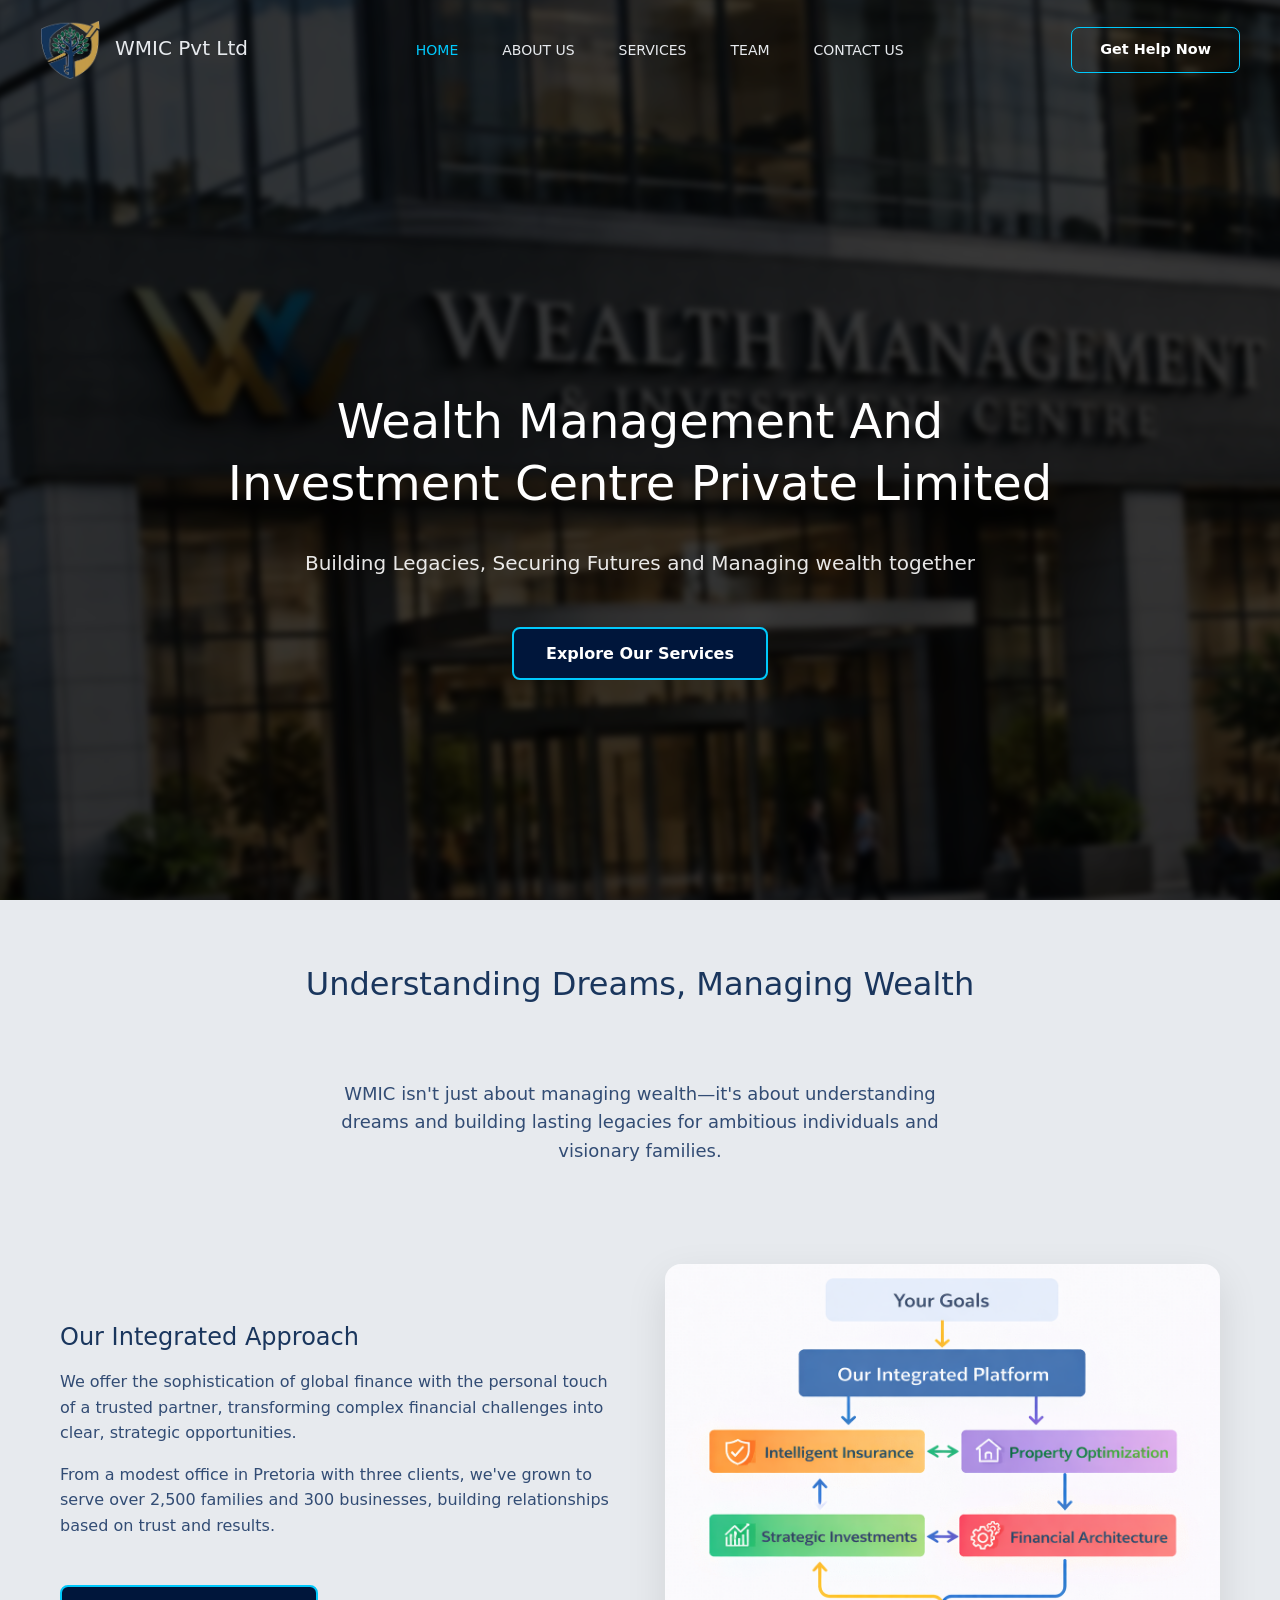
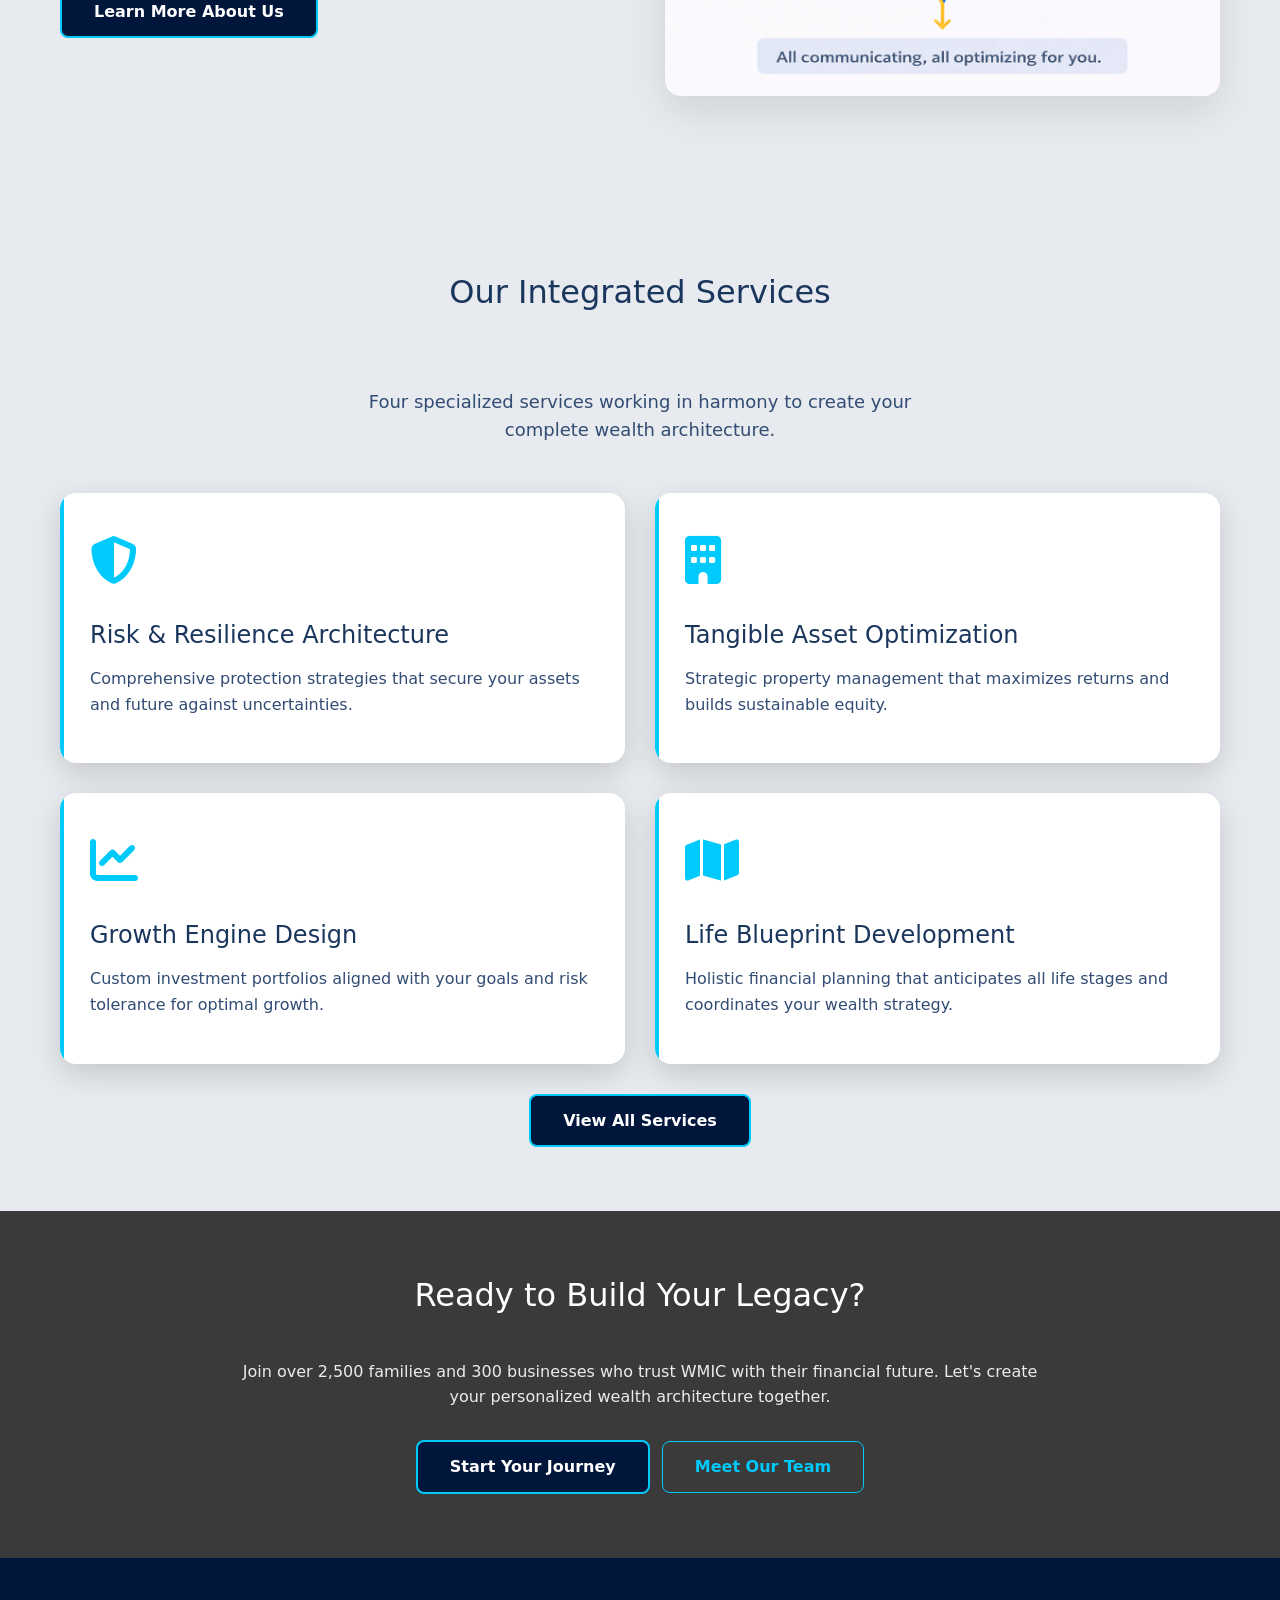
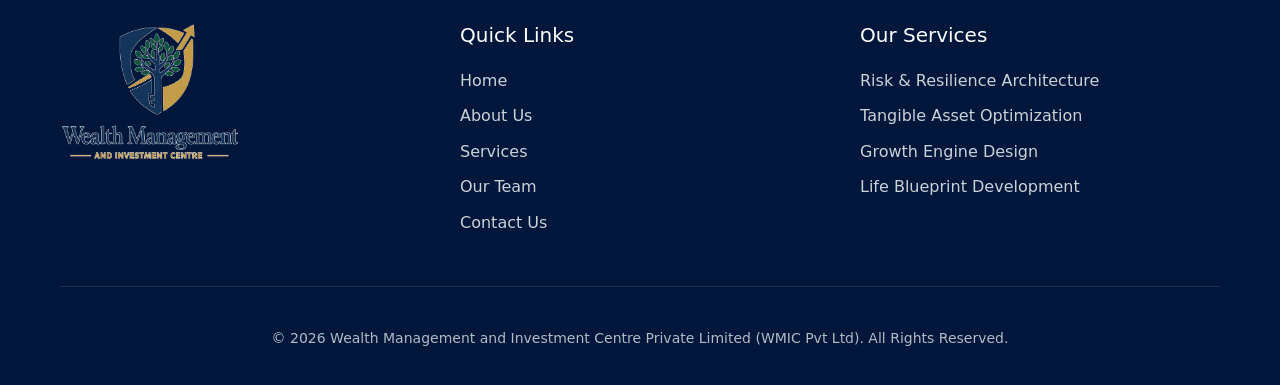
==== index.html @ e0e76007 "fixed stuff" ====
<!DOCTYPE html>
<html lang="en">
<head>
    <meta charset="UTF-8">
    <meta name="viewport" content="width=device-width, initial-scale=1.0">
    <meta name="description" content="WMIC Pvt Ltd - Building Legacies, Securing Futures through integrated wealth management solutions since 2017.">
    <title>WMIC Pvt Ltd | Building Legacies, Securing Futures</title>
    <link rel="stylesheet" href="styles.css">
    <link rel="stylesheet" href="responsive.css">
    <link rel="stylesheet" href="https://cdnjs.cloudflare.com/ajax/libs/font-awesome/6.4.0/css/all.min.css">
</head>
<body>
    <!-- Header -->
    <header class="header">
        <div class="container header-container" style="display: flex; justify-content: space-between; align-items: center;">
            <div class="logo-container">
                <img src="assets/logo.png" alt="WMIC Logo" class="logo">
                <div class="logo-text">
                    <h1>WMIC Pvt Ltd</h1>
                </div>
            </div>
            
            <nav>
                <ul class="nav-menu" style="display: flex; justify-content: space-between; align-items: center; font-size: 14px;">
                    <li><a href="index.html" class="nav-link active">HOME</a></li>
                    <li><a href="about.html" class="nav-link">ABOUT US</a></li>
                    <li><a href="services.html" class="nav-link">SERVICES</a></li>
                    <li><a href="team.html" class="nav-link">TEAM</a></li>
                    <li><a href="contact.html" class="nav-link">CONTACT US</a></li>
                </ul>
            </nav>
            
            <div class="header-actions">
                <a href="contact.html" class="btn-header">Get Help Now</a>
                <button class="hamburger">
                    <span class="hamburger-line"></span>
                    <span class="hamburger-line"></span>
                    <span class="hamburger-line"></span>
                </button>
            </div>
        </div>
    </header>

    <!-- Hero Section -->
    <section class="hero">
        <div class="container hero-content">
            <h1>Wealth Management And Investment Centre Private Limited</h1>
            <p>Building Legacies, Securing Futures and Managing wealth together</p>
            <div class="hero-buttons">
                <a href="services.html" class="btn">Explore Our Services</a>
            </div>
        </div>
    </section>

    <!-- About Preview -->
    <section class="section" style="background-color: var(--primary-silver-dark);">
        <div class="container">
            <div class="section-header">
                <h2>Understanding Dreams, Managing Wealth</h2>
                <p>WMIC isn't just about managing wealth—it's about understanding dreams and building lasting legacies for ambitious individuals and visionary families.</p>
            </div>
            
            <div class="content-grid" style="display: grid; grid-template-columns: 1fr 1fr; gap: 50px; align-items: center; margin-top: 50px;">
                <div class="content-text fade-in">
                    <h3>Our Integrated Approach</h3>
                    <p>We offer the sophistication of global finance with the personal touch of a trusted partner, transforming complex financial challenges into clear, strategic opportunities.</p>
                    <p>From a modest office in Pretoria with three clients, we've grown to serve over 2,500 families and 300 businesses, building relationships based on trust and results.</p>
                    <a href="about.html" class="btn mt-3">Learn More About Us</a>
                </div>
                <div class="content-visual fade-in">
                    <div class="goals-image-container">
                        <img src="assets/goals.png" alt="WMIC Goals and Vision" class="goals-image">
                    </div>
                </div>
            </div>
        </div>
    </section>

    <!-- Services Preview -->
    <section class="section" style="background-color: var(--primary-silver-dark);">
        <div class="container">
            <div class="section-header">
                <h2>Our Integrated Services</h2>
                <p>Four specialized services working in harmony to create your complete wealth architecture.</p>
            </div>
            
            <div class="services-grid">
                <div class="service-card fade-in">
                    <div class="service-icon">
                        <i class="fas fa-shield-alt"></i>
                    </div>
                    <h3>Risk & Resilience Architecture</h3>
                    <p>Comprehensive protection strategies that secure your assets and future against uncertainties.</p>
                </div>
                
                <div class="service-card fade-in">
                    <div class="service-icon">
                        <i class="fas fa-building"></i>
                    </div>
                    <h3>Tangible Asset Optimization</h3>
                    <p>Strategic property management that maximizes returns and builds sustainable equity.</p>
                </div>
                
                <div class="service-card fade-in">
                    <div class="service-icon">
                        <i class="fas fa-chart-line"></i>
                    </div>
                    <h3>Growth Engine Design</h3>
                    <p>Custom investment portfolios aligned with your goals and risk tolerance for optimal growth.</p>
                </div>
                
                <div class="service-card fade-in">
                    <div class="service-icon">
                        <i class="fas fa-map"></i>
                    </div>
                    <h3>Life Blueprint Development</h3>
                    <p>Holistic financial planning that anticipates all life stages and coordinates your wealth strategy.</p>
                </div>
            </div>
            
            <div class="text-center mt-3">
                <a href="services.html" class="btn">View All Services</a>
            </div>
        </div>
    </section>

    <!-- CTA Section -->
    <section class="section cta-hero">
        <div class="container">
            <div class="cta-content text-center" style="max-width: 800px; margin: 0 auto; position: relative; z-index: 1;">
                <h2 style="color: var(--white);">Ready to Build Your Legacy?</h2>
                <p style="color: rgba(255,255,255,0.9);">Join over 2,500 families and 300 businesses who trust WMIC with their financial future. Let's create your personalized wealth architecture together.</p>
                <div class="mt-3 centering">
                    <a href="contact.html" class="btn">Start Your Journey</a>
                    <a href="team.html" class="btn btn-secondary">Meet Our Team</a>
                </div>
            </div>
        </div>
    </section>

    <!-- Footer -->
    <footer class="footer">
        <div class="container">
            <div class="footer-content">
                <div class="footer-logo">
                    <img src="assets/logo2.png" alt="WMIC Logo" class="logo2">
                </div>
                
                <div class="footer-links">
                    <h3>Quick Links</h3>
                    <ul>
                        <li><a href="index.html">Home</a></li>
                        <li><a href="about.html">About Us</a></li>
                        <li><a href="services.html">Services</a></li>
                        <li><a href="team.html">Our Team</a></li>
                        <li><a href="contact.html">Contact Us</a></li>
                    </ul>
                </div>
                
                <div class="footer-services">
                    <h3>Our Services</h3>
                    <ul>
                        <li><a href="services.html">Risk & Resilience Architecture</a></li>
                        <li><a href="services.html">Tangible Asset Optimization</a></li>
                        <li><a href="services.html">Growth Engine Design</a></li>
                        <li><a href="services.html">Life Blueprint Development</a></li>
                    </ul>
                </div>
            </div>
            
            <div class="footer-bottom">
                <p>&copy; <span id="current-year">2024</span> Wealth Management and Investment Centre Private Limited (WMIC Pvt Ltd). All Rights Reserved.</p>
            </div>
        </div>
    </footer>

    <script src="main.js"></script>
</body>
</html>
---- styles.css ----
* {
    margin: 0;
    padding: 0;
    box-sizing: border-box;
}

:root {
    --primary-silver: #f8f9fa;
    --primary-silver-dark: #e7eaee;
    --secondary-navy: #1a365d;
    --secondary-charcoal: #00163b;
    --accent-gold: #00c9fc;
    --accent-gold-light: #f4e4b5;
    --text-dark: #000000;
    --text-light: #324c74;
    --white: #ffffff;
    --shadow: rgba(0, 0, 0, 0.1);
    
    --space-xs: 0.5rem;
    --space-sm: 1rem;
    --space-md: 2rem;
    --space-lg: 3rem;
    --space-xl: 4rem;
    
    --radius-sm: 4px;
    --radius-md: 8px;
    --radius-lg: 16px;
}

html {
    scroll-behavior: smooth;
}

body {
    font-family: 'DM Sans','Segoe UI', system-ui, -apple-system, sans-serif;
    color: var(--text-dark);
    line-height: 1.6;
    background-color: var(--primary-silver);
    overflow-x: hidden;
}
.container {
    width: 100%;
    max-width: 1200px;
    margin: 0 auto;
    padding: 0 20px;
}
h1, h2, h3, h4, h5, h6 {
    font-weight: 500;
    line-height: 1.3;
    color: var(--secondary-navy);
    margin-bottom: var(--space-sm);
}
h1 {
    font-size: 2.5rem;
    font-weight: 500;
}
h2 {
    font-size: 2rem;
    position: relative;
    padding-bottom: 10px;
    margin-bottom: var(--space-md);
}
h3 {
    font-size: 1.5rem;
}

p {
    margin-bottom: var(--space-sm);
    color: var(--text-light);
}

a {
    text-decoration: none;
    color: inherit;
    transition: 0.2s ease;
}
.header {
    position: fixed;
    top: 0;
    left: 0;
    width: 100%;
    background: transparent;
    backdrop-filter: blur(0);
    box-shadow: none;
    z-index: 1000;
    transition: 0.3s ease;
  
}
.header.scrolled {
    background: rgba(248, 249, 250, 0.98);
    backdrop-filter: blur(10px);
    border-bottom: 1px solid var(--primary-silver);
    box-shadow: 0 4px 30px rgba(0, 0, 0, 0.15);
}
.header.scrolled .logo-text h1 {
    color: var(--secondary-navy);
}
.header.scrolled .nav-link {
    color: var(--secondary-navy);
}
.header.scrolled .btn-header {
    background-color: var(--secondary-charcoal);
}
.header.scrolled .btn-header:hover {
    background-color: var(--accent-gold);
}

.header-container {
    display: flex;
    justify-content: space-between;
    align-items: center;
    padding: 1rem 0;
    height: 100px;
}

.header-actions {
    display: flex;
    align-items: center;
    gap: 15px;
}

.logo-container {
    display: flex;
    align-items: center;
    gap: 15px;
}
.logo {
    width: 60px;
    height: 60px;
}

.logo-text h1 {
    font-size: 1.25rem;
    margin-bottom: 0.25rem;
    color: var(--primary-silver-dark);
}

.nav-menu {
    display: flex;
    gap: 28px;
    list-style: none;
    margin: 0 auto;
}

.nav-link {
    color: var(--primary-silver-dark);
    font-weight: 500;
    padding: 0.5rem;
    position: relative;
}

.nav-link::after {
    content: '';
    position: absolute;
    bottom: 0;
    left: 0;
    width: 0;
    background-color: var(--accent-gold);
    transition: 0.3s ease;
}

.nav-link:hover::after,
.nav-link.active::after {
    width: 100%;
}

.nav-link.active {
    color: var(--accent-gold);
}

.hamburger {
    display: none;
    background: none;
    border: none;
    cursor: pointer;
    padding: 0.5rem;
    z-index: 1001;
}

.hamburger-line {
    display: block;
    width: 25px;
    height: 3px;
    background-color: var(--secondary-navy);
    margin: 5px 0;
    transition: 0.3s ease;
}
.btn {
    display: inline-block;
    padding: 12px 32px;
    background-color: var(--secondary-charcoal);
    color: var(--white);
    border: 2px solid var(--accent-gold);
    border-radius: var(--radius-md);
    font-weight: 600;
    cursor: pointer;
    transition: 0.3s ease;
    text-align: center;
    font-size: 1rem;
}

.btn:hover {
    background-color: var(--accent-gold);
    transform: translateY(-2px);
}
.btn-header {
    padding: 10px 28px;
    font-size: 0.9rem;
    background-color: transparent;
    color: var(--white);
    border: none;
    border-radius: var(--radius-md);
    font-weight: 600;
    text-decoration: none;
    transition: 0.3s ease;
    border: 1px solid var(--accent-gold);
}

.btn-header:hover {
    background-color: var(--accent-gold);
    color: var(--white);
    transform: translateY(-1px);
}
.centering{
    display: flex;
    justify-content: center;   
    align-items: center;       
    gap: 12px;
}
 
.btn-secondary {
    background-color: transparent;
    border: 1px solid var(--accent-gold);
    color: var(--accent-gold);
}

.btn-secondary:hover {
    background-color: var(--accent-gold);
    color: var(--white);
}

.hero {
    position: relative;
    padding-top: 120px;
    padding-bottom: 80px;
    min-height: 100vh;
    display: flex;
    align-items: center;
    color: var(--white);
    text-align: center;
    overflow: hidden;
}
.hero:before{
    content: "";
    position: absolute;
    inset: 0;
    background: url('assets/company.jpg') center / cover no-repeat;
    filter: blur(3px);
    transform: scale(1.1); 
    z-index: -1;
}
.hero::after {
  content: "";
  position: absolute;
  inset: 0;
  background: rgba(0, 0, 0, 0.77);
  z-index: -1;
}
.hero.curved-bottom {
    border-bottom-left-radius: 50% 20%;
    border-bottom-right-radius: 50% 20%;
}

.cta-hero {
    position: relative;
    padding: var(--space-xl) 0;
    color: var(--white);
    text-align: center;
    overflow: hidden;
}

.cta-hero:before {
    content: "";
    position: fixed;
    top: 0;
    left: 0;
    width: 100%;
    height: 100%;
    background: url('assets/company.jpg') center / cover no-repeat;
    filter: blur(3px);
    transform: scale(1.1);
    z-index: -2;
}

.cta-hero::after {
    content: "";
    position: absolute;
    inset: 0;
    background: rgba(0, 0, 0, 0.77);
    z-index: -1;
}
.hero-content {
    max-width: 900px;
    margin: 0 auto;
    padding-top: 80px;
}
.hero-content h1{
    padding-top: 50px;
}
.hero h1 {
    color: var(--white);
    font-size: 3rem;
    margin-bottom: var(--space-md);
    animation: fadeInUp 0.8s ease forwards;
    
}

.hero p {
    color: rgba(255, 255, 255, 0.9);
    font-size: 1.25rem;
    margin-bottom: var(--space-lg);
    animation: fadeInUp 0.8s ease forwards 0.3s;
    opacity: 0;
    animation-fill-mode: forwards;
}

.hero-buttons {
    display: flex;
    gap: 15px;
    justify-content: center;
    animation: fadeInUp 0.8s ease forwards 0.6s;
    opacity: 0;
    animation-fill-mode: forwards;
}
.section {
    padding: var(--space-xl) 0;
    
}

.section-header {
    text-align: center;
    margin-bottom: var(--space-lg);
}

.section-header h2 {
    display: inline-block;
}

.section-header p {
    max-width: 600px;
    margin: var(--space-md) auto;
    font-size: 1.125rem;
}
.goals-image-container {
    display: flex;
    justify-content: center;
    align-items: center;
    margin: var(--space-lg) 0;
    padding: 0;
}
.goals-image {
    max-width: 100%;
    height: auto;
    border-radius: var(--radius-lg);
    box-shadow: 0 15px 40px rgba(0, 0, 0, 0.1);
    transition: 0.3s ease;
}
.goals-image:hover {
    transform: scale(1.02);
    box-shadow: 0 20px 50px rgba(0, 0, 0, 0.15);
}
.services-grid {
    display: grid;
    grid-template-columns: repeat(auto-fit, minmax(500px, 1fr));
    gap: 30px;
    margin-top: var(--space-lg);
}

.service-card {
    background: var(--white);
    border-radius: var(--radius-lg);
    padding: 30px;
    box-shadow: 0 10px 30px rgba(0, 0, 0, 0.15);
    transition: 0.3s ease;
    position: relative;
    overflow: hidden;
}

.service-card::before {
    content: '';
    position: absolute;
    top: 0;
    left: 0;
    width: 4px;
    height: 100%;
    background: var(--accent-gold);
    transition: 0.3s ease;
}

.service-card:hover {
    transform: translateY(-10px);
    box-shadow: 0 20px 40px rgba(0, 0, 0, 0.1);
}

.service-card:hover::before {
    width: 100%;
    opacity: 0.05;
}

.service-icon {
    font-size: 3rem;
    color: var(--accent-gold);
    margin-bottom: 20px;
}

.service-card h3 {
    margin-bottom: 15px;
}

.team-grid {
    display: grid;
    grid-template-columns: repeat(auto-fit, minmax(350px, 1fr));
    gap: 30px;
    margin-top: var(--space-lg);
}

.team-card {
    background: var(--white);
    border-radius: var(--radius-lg);
    overflow: hidden;
    box-shadow: 0 10px 30px rgba(0, 0, 0, 0.35);
    transition: 0.3s ease;
    text-align: center;
}

.team-card:hover {
    transform: translateY(-10px);
    box-shadow: 0 20px 40px rgba(0, 0, 0, 0.1);
}

.team-image {
    width: 100%;
    height: 200px;
    background: linear-gradient(135deg, var(--primary-silver-dark), var(--white));
    display: flex;
    align-items: center;
    justify-content: center;
    font-size: 3rem;
    color: var(--secondary-navy);
}

.team-info {
    padding: 25px;
}

.team-info h3 {
    margin-bottom: 5px;
}

.team-info .position {
    color: var(--accent-gold);
    font-weight: 600;
    margin-bottom: 15px;
}

.values-grid {
    display: grid;
    grid-template-columns: repeat(auto-fit, minmax(250px, 1fr));
    gap: 30px;
    margin-top: var(--space-lg);
}

.value-card {
    background: var(--white);
    padding: 30px;
    border-radius: var(--radius-lg);
    text-align: center;
    box-shadow: 0 10px 30px rgba(0, 0, 0, 0.05);
    transition: 0.3s ease;
}

.value-card:hover {
    transform: translateY(-5px);
    box-shadow: 0 15px 40px rgba(0, 0, 0, 0.1);
}

.value-number {
    display: inline-block;
    width: 40px;
    height: 40px;
    background: var(--accent-gold);
    color: var(--white);
    border-radius: 50%;
    display: flex;
    align-items: center;
    justify-content: center;
    font-weight: 700;
    margin-bottom: 15px;
}

.contact-container {
    display: grid;
    grid-template-columns: repeat(auto-fit, minmax(300px, 1fr));
    gap: 50px;
    margin-top: var(--space-lg);
}

.contact-info {
    background: var(--white);
    padding: 30px;
    border-radius: var(--radius-lg);
    box-shadow: 0 10px 30px rgba(0, 0, 0, 0.05);
}

.contact-methods-grid {
    display: grid;
    grid-template-columns: repeat(auto-fit, minmax(280px, 1fr));
    gap: 30px;
    margin-top: 40px;
}

.contact-card {
    background: var(--white);
    border-radius: var(--radius-lg);
    padding: 20px 10px;
    box-shadow: 0 10px 30px rgba(0, 0, 0, 0.05);
    transition: 0.3s ease;
    position: relative;
    overflow: hidden;
    text-align: center;
    border: 1px solid var(--primary-silver-dark);
}

.contact-card::before {
    content: '';
    position: absolute;
    top: 0;
    left: 0;
    width: 4px;
    height: 100%;
    background: var(--accent-gold);
    transition: 0.3s ease;
}

.contact-card-icon {
    width: 60px;
    height: 60px;
    background: linear-gradient(135deg, var(--secondary-navy), var(--accent-gold));
    border-radius: 50%;
    display: flex;
    align-items: center;
    justify-content: center;
    margin: 0 auto 20px;
    color: var(--white);
    font-size: 1.5rem;
}

.contact-card-content h4 {
    color: var(--secondary-navy);
    margin-bottom: 15px;
    font-size: 1.25rem;
}

.contact-card-content p {
    color: var(--text-light);
    line-height: 1.6;
    margin-bottom: 0;
    
}

.contact-card-content a {
    color: var(--accent-gold);
    text-decoration: none;
    transition: 0.2s ease;
}

.contact-card-content a:hover {
    color: var(--secondary-navy);
    text-decoration: underline;
}

.contact-item {
    display: flex;
    align-items: flex-start;
    margin-bottom: 25px;
}

.contact-icon {
    width: 40px;
    height: 40px;
    background: var(--primary-silver-dark);
    border-radius: 50%;
    display: flex;
    align-items: center;
    justify-content: center;
    margin-right: 15px;
    color: var(--accent-gold);
}

.error-message {
    color: #e53e3e;
    font-size: 0.875rem;
    margin-top: 5px;
    display: none;
}

.footer {
    background: var(--secondary-charcoal);
    color: var(--white);
    padding: var(--space-xl) 0 20px;
}

.footer-content {
    display: grid;
    grid-template-columns: repeat(auto-fit, minmax(250px, 1fr));
    gap: 40px;
    margin-bottom: 40px;
}

.footer-logo .logo2 {
    border-radius: 15px;
    height: 140px;
    width: 180px;
}

.footer-logo h3{
    color: var(--primary-silver-dark);
}
.footer-logo p{
    color: var(--primary-silver-dark);
}

.footer-links h3,
.footer-services h3 {
    color: var(--white);
    margin-bottom: 20px;
    font-size: 1.25rem;
}

.footer-links ul,
.footer-services ul {
    list-style: none;
}

.footer-links li,
.footer-services li {
    margin-bottom: 10px;
}

.footer-links a,
.footer-services a {
    color: rgba(255, 255, 255, 0.8);
    transition: 0.2s ease;
}

.footer-links a:hover,
.footer-services a:hover {
    color: var(--accent-gold);
    padding-left: 5px;
}

.footer-bottom {
    text-align: center;
    padding-top: 20px;
    border-top: 1px solid rgba(255, 255, 255, 0.1);
    color: var(--accent-gold);
    font-size: 0.875rem;
}
.footer-bottom p{
    text-align: center;
    padding-top: 20px;
    color: rgba(255, 255, 255, 0.7);
    font-size: 0.875rem;
}

.text-center {
    text-align: center;
}
---- responsive.css ----
.mt-1 { margin-top: 10px; }
.mt-2 { margin-top: 20px; }
.mt-3 { margin-top: 30px; }
.mb-1 { margin-bottom: 10px; }
.mb-2 { margin-bottom: 20px; }
.mb-3 { margin-bottom: 30px; }

@keyframes fadeInUp {
    from {
        opacity: 0;
        transform: translateY(30px);
    }
    to {
        opacity: 1;
        transform: translateY(0);
    }
}

.fade-in {
    opacity: 0;
    transform: translateY(30px);
    transition: opacity 0.6s ease, transform 0.6s ease;
}

.fade-in.visible {
    opacity: 1;
    transform: translateY(0);
}
@media (max-width: 992px) {
    h1 {
        font-size: 2.25rem;
    }
    
    h2 {
        font-size: 1.75rem;
    }
}

@media (max-width: 768px) {
    .hamburger {
        display: block;
    }
    
    .hamburger.active .hamburger-line:nth-child(1) {
        transform: rotate(45deg) translate(5px, 5px);
    }
    
    .hamburger.active .hamburger-line:nth-child(2) {
        opacity: 0;
    }
    
    .hamburger.active .hamburger-line:nth-child(3) {
        transform: rotate(-45deg) translate(7px, -6px);
    }
    
    .nav-menu {
        position: fixed;
        top: 70px;
        left: -100%;
        width: 100%;
        flex-direction: column;
        background: rgba(248, 249, 250, 0.98);
        backdrop-filter: blur(10px);
        padding: 30px;
        transition: 0.3s ease;
        box-shadow: 0 10px 30px rgba(0, 0, 0, 0.1);
        gap: 20px;
    }
    
    .nav-menu.active {
        left: 0;
    }
    
    .nav-link {
        padding: 10px;
        font-size: 1.125rem;
        display: block;
    }
    
    .hero h1 {
        font-size: 2.25rem;
    }
    
    .hero p {
        font-size: 1.125rem;
    }
    
    .hero-buttons {
        flex-direction: column;
        align-items: center;
        gap: 15px;
    }
    
    .hero-buttons .btn {
        width: 100%;
        max-width: 280px;
        margin: 15px 0;
    }
    
    .matrix {
        width: 250px;
        height: 250px;
    }
    
    .matrix-circle {
        width: 100px;
        height: 100px;
        font-size: 0.875rem;
    }
    
    .content-grid {
        grid-template-columns: 1fr !important;
        gap: 30px !important;
    }
    
    .content-grid .content-text {
        order: 2;
    }
    
    .content-grid .content-visual {
        order: 1;
    }
    
    .services-grid {
        grid-template-columns: 1fr !important;
        gap: 20px !important;
    }
    
    .service-card {
        padding: 20px !important;
    }
    
    .key-points {
        grid-template-columns: 1fr !important;
        gap: 20px !important;
        margin-top: 30px !important;
    }
    
    .grid-2 {
        grid-template-columns: 1fr !important;
        gap: 20px !important;
    }
}

@media (max-width: 576px) {
    .container {
        padding: 0 15px;
    }
    
    h1 {
        font-size: 2rem;
    }
    
    h2 {
        font-size: 1.5rem;
    }
    
    .section {
        padding: 60px 0;
    }
    
    .hero {
        padding-top: 100px;
        padding-bottom: 60px;
        min-height: auto;
    }
    
    .contact-container {
        grid-template-columns: 1fr;
        gap: 30px;
    }
    
    .hero-buttons .btn {
        width: 100%;
        max-width: 250px;
        margin: 18px 0;
        padding: 14px 24px;
        font-size: 0.95rem;
    }
}

@media (max-width: 480px) {
    .container {
        padding: 0 15px;
    }
    
    h1 {
        font-size: 2rem;
    }
    
    h2 {
        font-size: 1.5rem;
    }
    
    .section {
        padding: 60px 0;
    }
    
    .hero {
        padding-top: 100px;
        padding-bottom: 60px;
        min-height: auto;
    }
    
    .contact-container {
        grid-template-columns: 1fr;
        gap: 30px;
    }
    .contact-card-content{
        font-size: 13px;
    }
    
    .hero-buttons .btn {
        width: 100%;
        max-width: 250px;
        margin: 18px 0;
        padding: 14px 24px;
        font-size: 0.95rem;
    }
    .centering{
     flex-direction: column;
    }
    .btn{
        margin-top: 12px;
        margin-bottom: 10px;
        padding: 10px 17px
    }
}
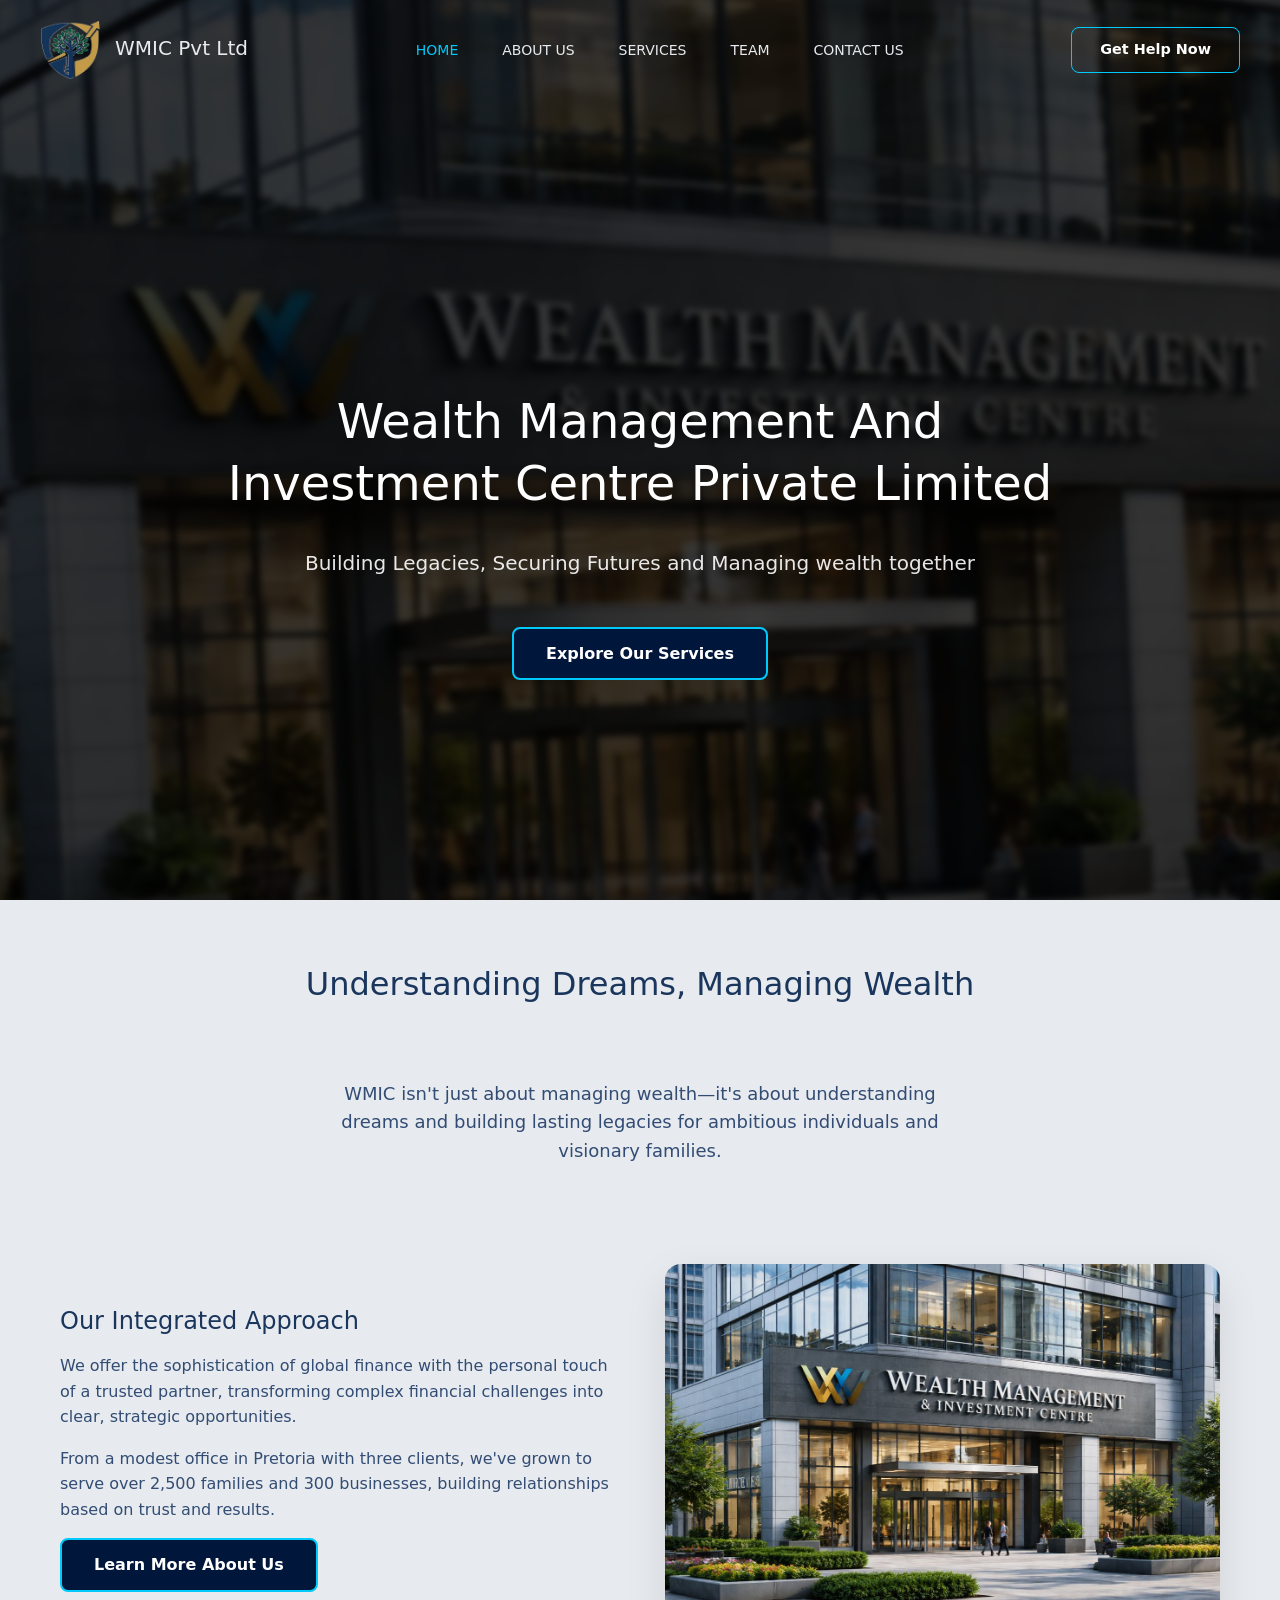
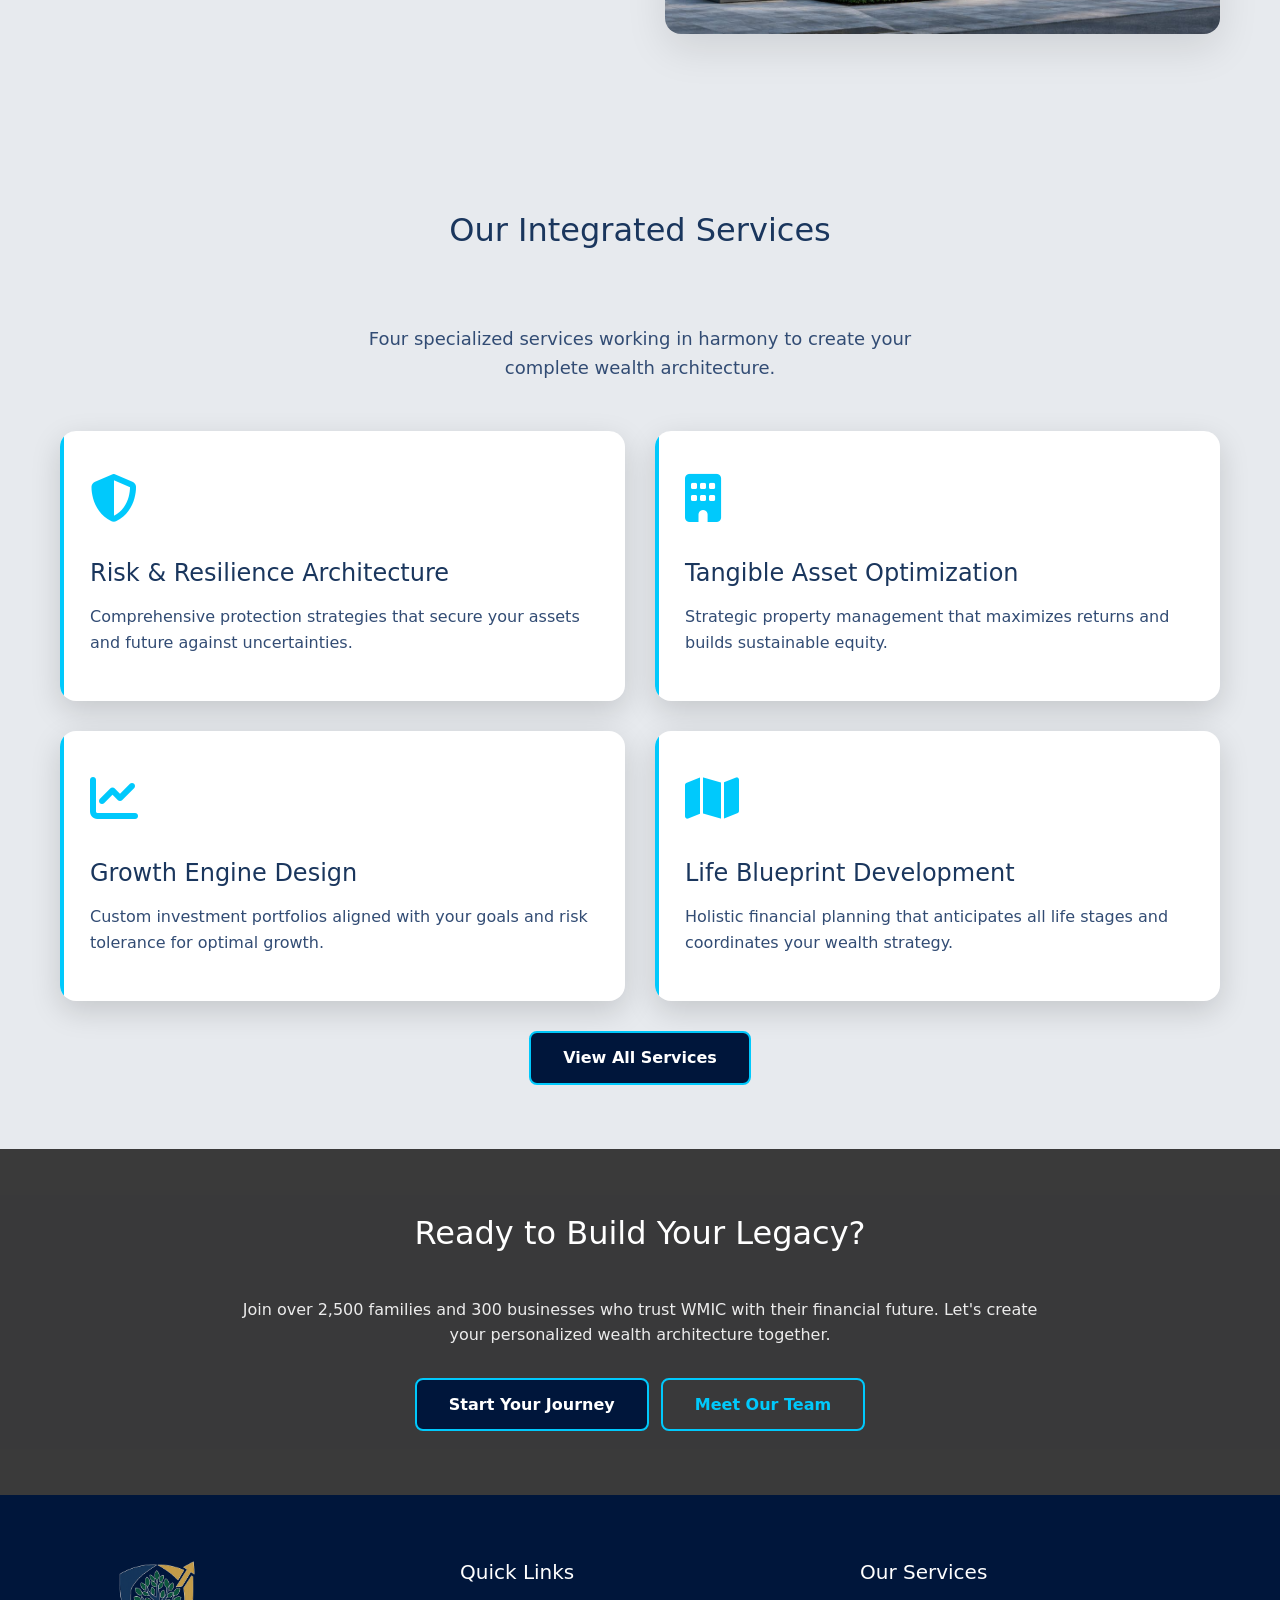
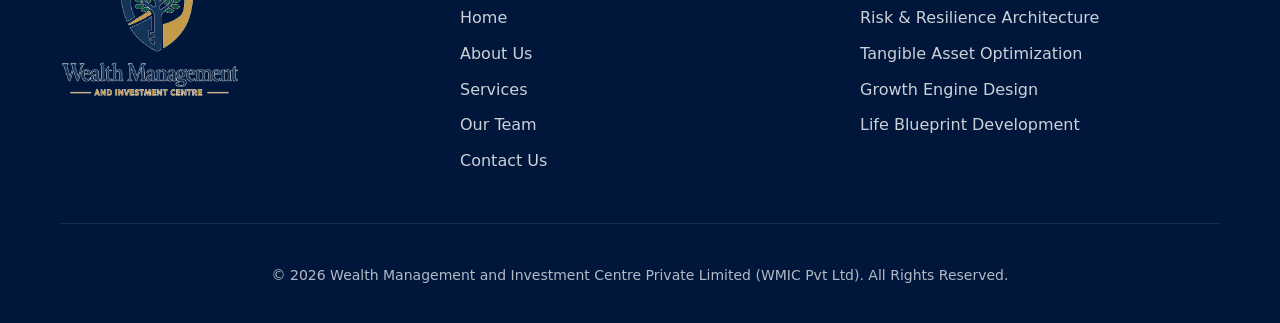
==== commit 4ff9a37c: "changed the images" ====
--- a/index.html
+++ b/index.html
@@ -6,10 +6,11 @@
     <meta name="description" content="WMIC Pvt Ltd - Building Legacies, Securing Futures through integrated wealth management solutions since 2017.">
     <title>WMIC Pvt Ltd | Building Legacies, Securing Futures</title>
     <link rel="stylesheet" href="styles.css">
+    <link rel="stylesheet" href="hero.css">
     <link rel="stylesheet" href="responsive.css">
     <link rel="stylesheet" href="https://cdnjs.cloudflare.com/ajax/libs/font-awesome/6.4.0/css/all.min.css">
 </head>
-<body>
+<body class="home-page">
     <!-- Header -->
     <header class="header">
         <div class="container header-container" style="display: flex; justify-content: space-between; align-items: center;">
@@ -65,11 +66,11 @@
                     <h3>Our Integrated Approach</h3>
                     <p>We offer the sophistication of global finance with the personal touch of a trusted partner, transforming complex financial challenges into clear, strategic opportunities.</p>
                     <p>From a modest office in Pretoria with three clients, we've grown to serve over 2,500 families and 300 businesses, building relationships based on trust and results.</p>
-                    <a href="about.html" class="btn mt-3">Learn More About Us</a>
+                    <a href="about.html" class="btn">Learn More About Us</a>
                 </div>
                 <div class="content-visual fade-in">
                     <div class="goals-image-container">
-                        <img src="assets/goals.png" alt="WMIC Goals and Vision" class="goals-image">
+                        <img src="assets/company2.jpg" alt="WMIC Goals and Vision" class="goals-image">
                     </div>
                 </div>
             </div>
--- a/styles.css
+++ b/styles.css
@@ -230,7 +230,7 @@
  
 .btn-secondary {
     background-color: transparent;
-    border: 1px solid var(--accent-gold);
+    border: 2px solid var(--accent-gold);
     color: var(--accent-gold);
 }
 
@@ -569,13 +569,13 @@
 }
 
 .contact-card-content a {
-    color: var(--accent-gold);
+    color: var(--secondary-charcoal);
     text-decoration: none;
     transition: 0.2s ease;
 }
 
 .contact-card-content a:hover {
-    color: var(--secondary-navy);
+    color: var(--accent-gold);
     text-decoration: underline;
 }
 
@@ -597,13 +597,6 @@
     color: var(--accent-gold);
 }
 
-.error-message {
-    color: #e53e3e;
-    font-size: 0.875rem;
-    margin-top: 5px;
-    display: none;
-}
-
 .footer {
     background: var(--secondary-charcoal);
     color: var(--white);
@@ -675,5 +668,4 @@
 
 .text-center {
     text-align: center;
-}
-
+}
--- a/responsive.css
+++ b/responsive.css
@@ -37,22 +37,6 @@
 }
 
 @media (max-width: 768px) {
-    .hamburger {
-        display: block;
-    }
-    
-    .hamburger.active .hamburger-line:nth-child(1) {
-        transform: rotate(45deg) translate(5px, 5px);
-    }
-    
-    .hamburger.active .hamburger-line:nth-child(2) {
-        opacity: 0;
-    }
-    
-    .hamburger.active .hamburger-line:nth-child(3) {
-        transform: rotate(-45deg) translate(7px, -6px);
-    }
-    
     .nav-menu {
         position: fixed;
         top: 70px;
@@ -71,10 +55,32 @@
         left: 0;
     }
     
+    .hamburger {
+        display: block;
+    }
+    
+    .logo {
+        width: 40px;
+        height: 40px;
+    }
+    
+    .hamburger.active .hamburger-line:nth-child(1) {
+        transform: rotate(45deg) translate(5px, 5px);
+    }
+    
+    .hamburger.active .hamburger-line:nth-child(2) {
+        opacity: 0;
+    }
+    
+    .hamburger.active .hamburger-line:nth-child(3) {
+        transform: rotate(-45deg) translate(7px, -6px);
+    }
+    
     .nav-link {
         padding: 10px;
         font-size: 1.125rem;
         display: block;
+        color: var(--secondary-navy);
     }
     
     .hero h1 {
@@ -140,6 +146,10 @@
         grid-template-columns: 1fr !important;
         gap: 20px !important;
     }
+    
+    .btn-header {
+        display: none;
+    }
 }
 
 @media (max-width: 576px) {
@@ -225,4 +235,8 @@
         margin-bottom: 10px;
         padding: 10px 17px
     }
-}+    .content-visual{
+        display: none;
+    }
+}
+
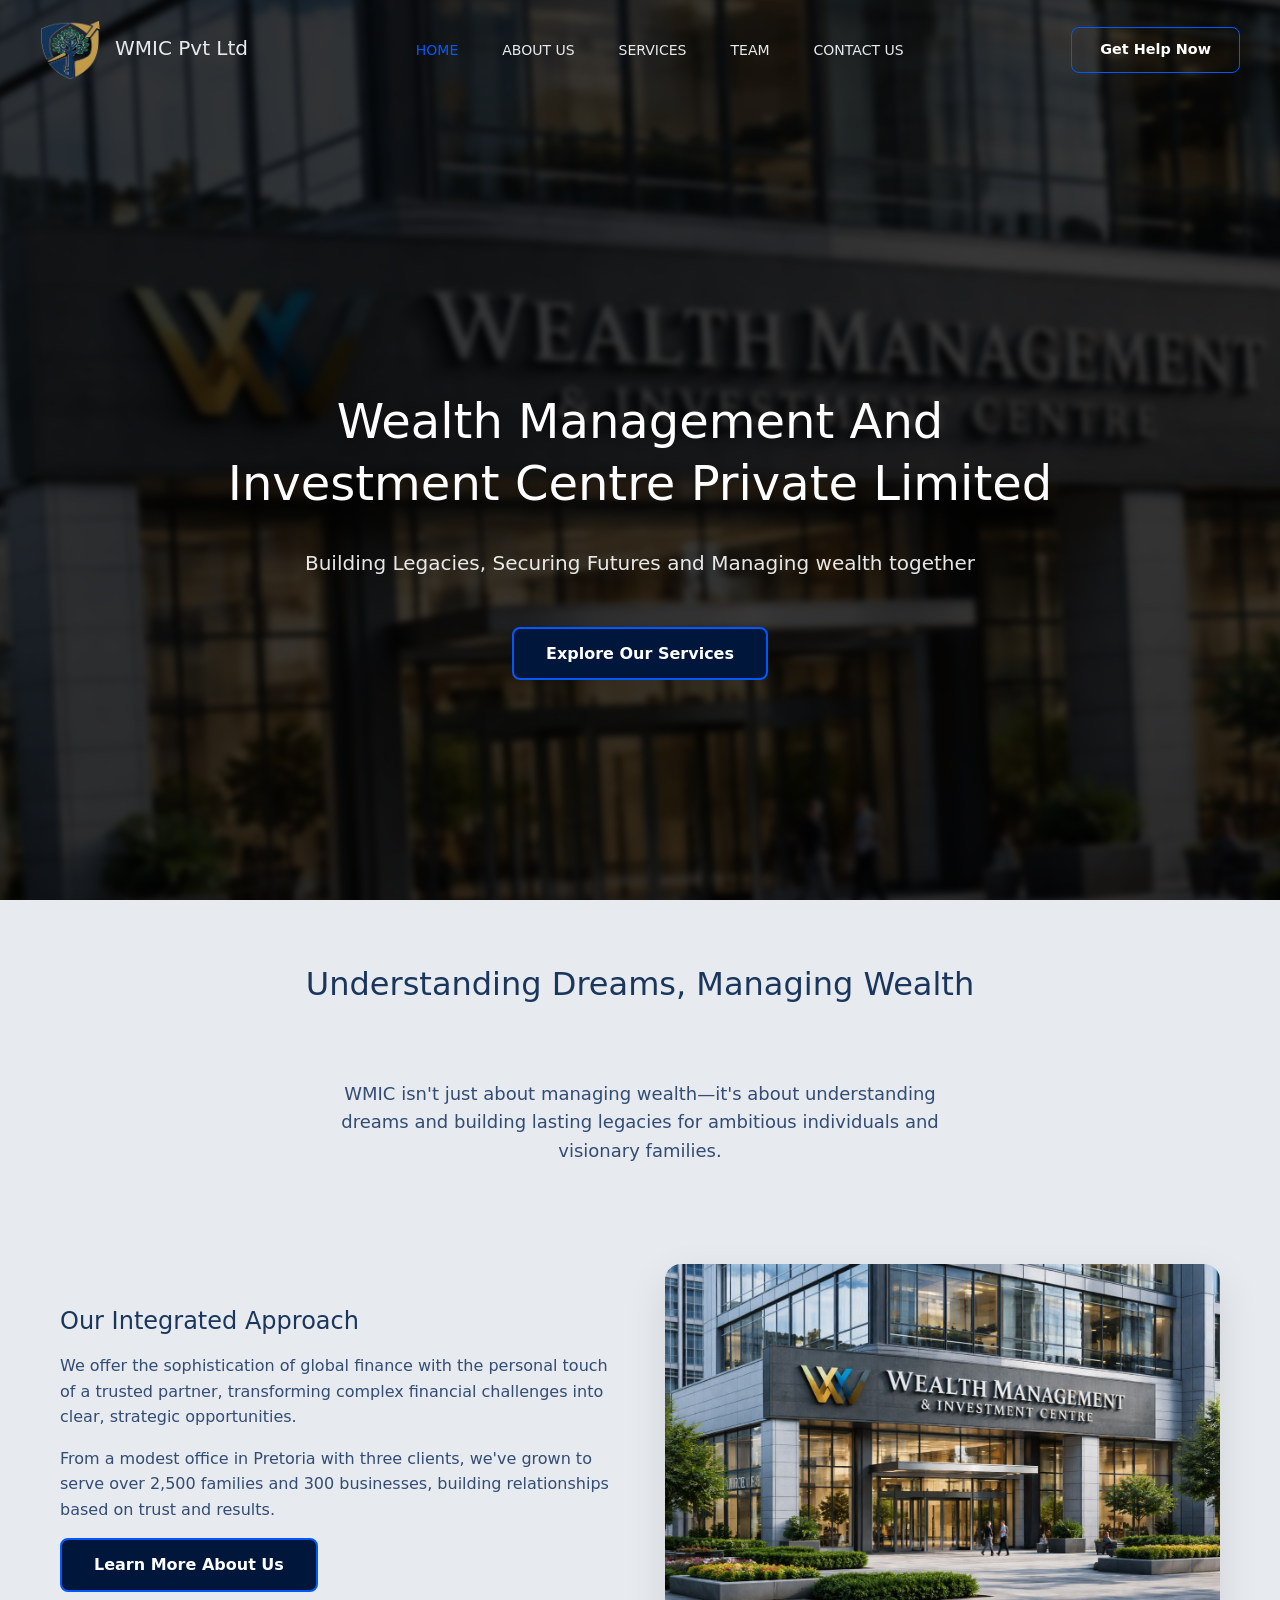
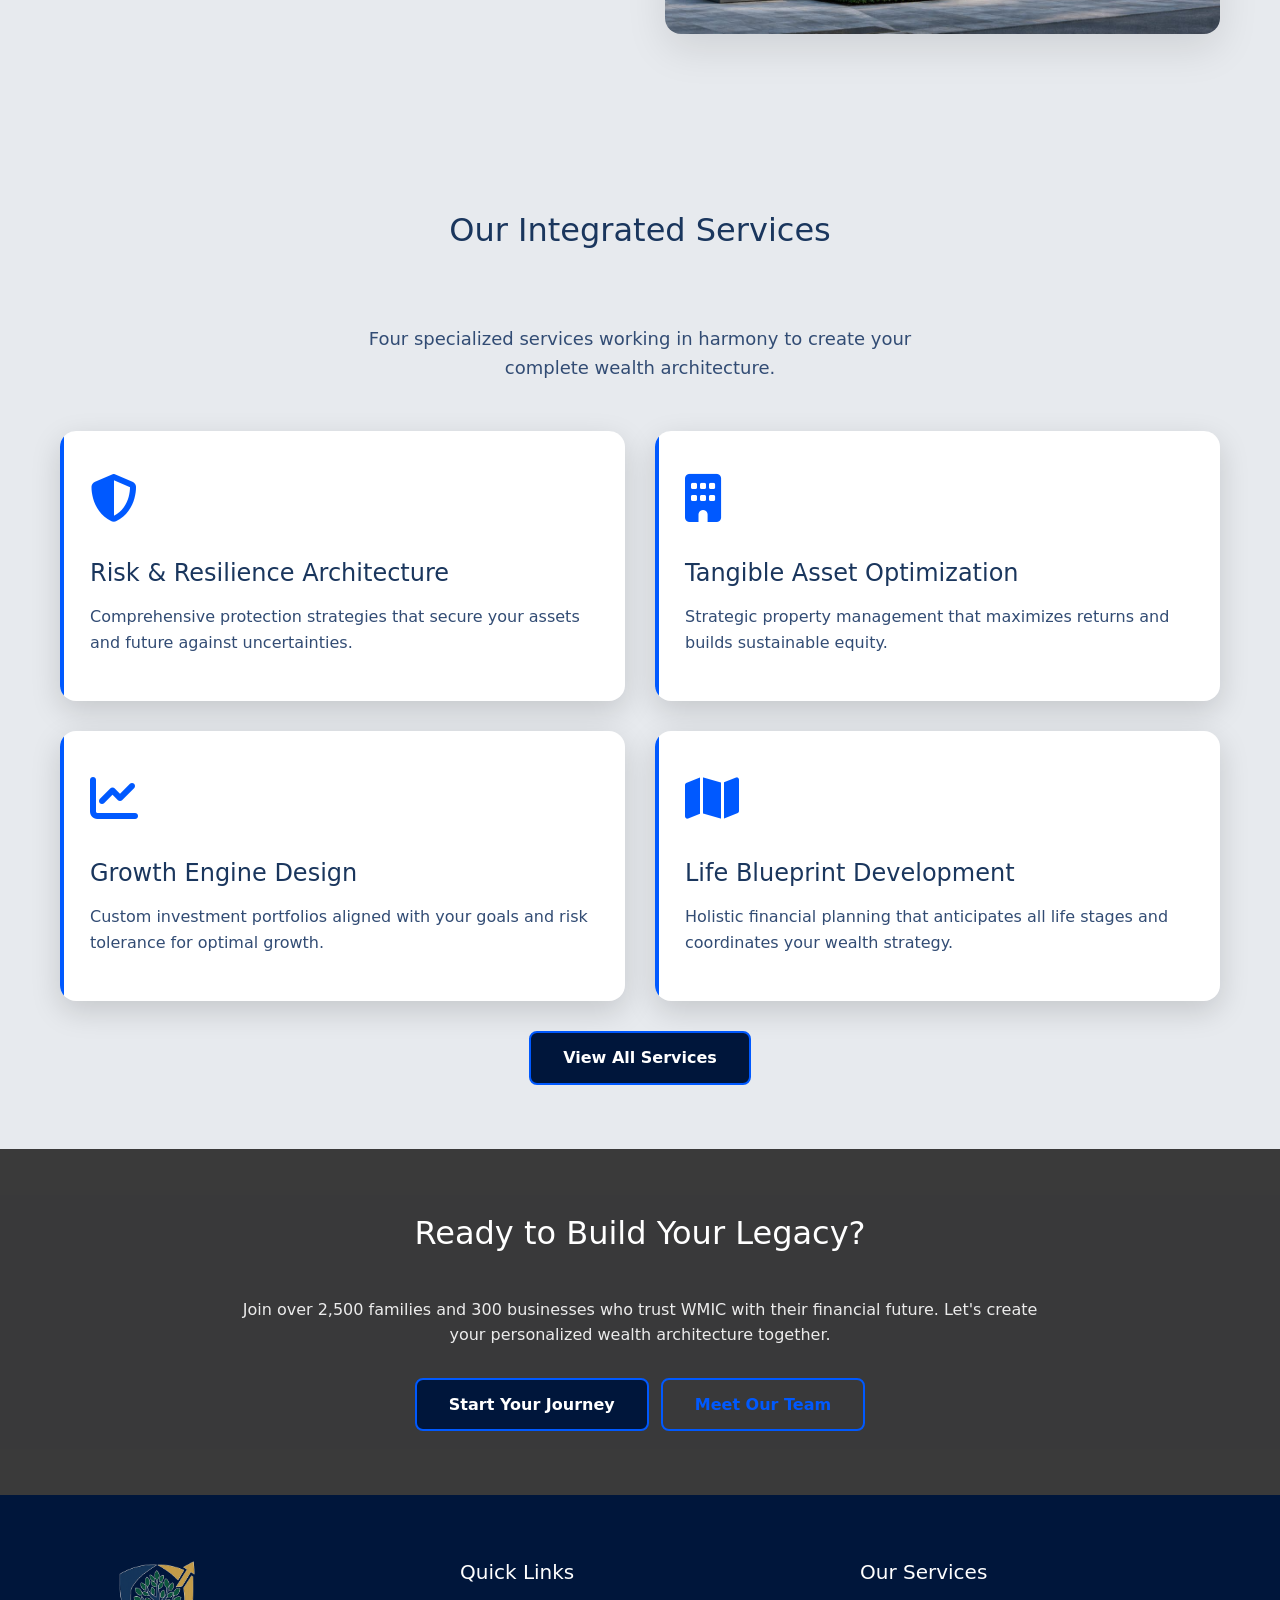
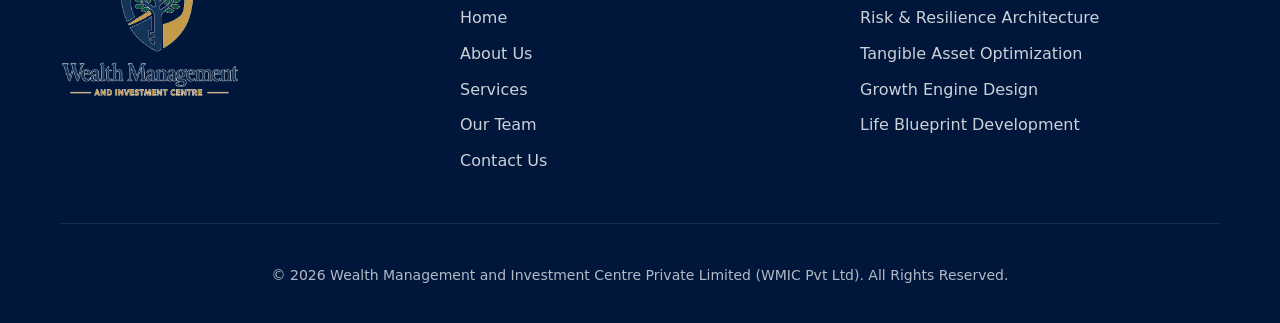
==== commit 0316c169: "moved the css from the html to the styles file" ====
--- a/index.html
+++ b/index.html
@@ -13,7 +13,7 @@
 <body class="home-page">
     <!-- Header -->
     <header class="header">
-        <div class="container header-container" style="display: flex; justify-content: space-between; align-items: center;">
+        <div class="container header-container header-flex">
             <div class="logo-container">
                 <img src="assets/logo.png" alt="WMIC Logo" class="logo">
                 <div class="logo-text">
@@ -22,7 +22,7 @@
             </div>
             
             <nav>
-                <ul class="nav-menu" style="display: flex; justify-content: space-between; align-items: center; font-size: 14px;">
+                <ul class="nav-menu nav-menu-inline">
                     <li><a href="index.html" class="nav-link active">HOME</a></li>
                     <li><a href="about.html" class="nav-link">ABOUT US</a></li>
                     <li><a href="services.html" class="nav-link">SERVICES</a></li>
@@ -54,14 +54,14 @@
     </section>
 
     <!-- About Preview -->
-    <section class="section" style="background-color: var(--primary-silver-dark);">
+    <section class="section bg-silver-dark">
         <div class="container">
             <div class="section-header">
                 <h2>Understanding Dreams, Managing Wealth</h2>
                 <p>WMIC isn't just about managing wealth—it's about understanding dreams and building lasting legacies for ambitious individuals and visionary families.</p>
             </div>
             
-            <div class="content-grid" style="display: grid; grid-template-columns: 1fr 1fr; gap: 50px; align-items: center; margin-top: 50px;">
+            <div class="content-grid content-grid-layout">
                 <div class="content-text fade-in">
                     <h3>Our Integrated Approach</h3>
                     <p>We offer the sophistication of global finance with the personal touch of a trusted partner, transforming complex financial challenges into clear, strategic opportunities.</p>
@@ -78,7 +78,7 @@
     </section>
 
     <!-- Services Preview -->
-    <section class="section" style="background-color: var(--primary-silver-dark);">
+    <section class="section bg-silver-dark">
         <div class="container">
             <div class="section-header">
                 <h2>Our Integrated Services</h2>
@@ -128,9 +128,9 @@
     <!-- CTA Section -->
     <section class="section cta-hero">
         <div class="container">
-            <div class="cta-content text-center" style="max-width: 800px; margin: 0 auto; position: relative; z-index: 1;">
-                <h2 style="color: var(--white);">Ready to Build Your Legacy?</h2>
-                <p style="color: rgba(255,255,255,0.9);">Join over 2,500 families and 300 businesses who trust WMIC with their financial future. Let's create your personalized wealth architecture together.</p>
+            <div class="cta-content text-center cta-content-center">
+                <h2 class="text-white">Ready to Build Your Legacy?</h2>
+                <p class="text-white-muted">Join over 2,500 families and 300 businesses who trust WMIC with their financial future. Let's create your personalized wealth architecture together.</p>
                 <div class="mt-3 centering">
                     <a href="contact.html" class="btn">Start Your Journey</a>
                     <a href="team.html" class="btn btn-secondary">Meet Our Team</a>
--- a/styles.css
+++ b/styles.css
@@ -9,7 +9,7 @@
     --primary-silver-dark: #e7eaee;
     --secondary-navy: #1a365d;
     --secondary-charcoal: #00163b;
-    --accent-gold: #00c9fc;
+    --accent-gold: #0059ff;
     --accent-gold-light: #f4e4b5;
     --text-dark: #000000;
     --text-light: #324c74;
@@ -345,7 +345,15 @@
 .section-header h2 {
     display: inline-block;
 }
-
+.image-placeholder{
+    height: 300px; 
+    background: linear-gradient(135deg, var(--primary-silver-dark), var(--white));
+    border-radius: var(--radius-lg); 
+    display: flex; 
+    align-items: center; 
+    justify-content: center; 
+    box-shadow: 1px 1px 1px 1px rgba(0, 47, 255, 0.45);
+}
 .section-header p {
     max-width: 600px;
     margin: var(--space-md) auto;
@@ -668,4 +676,242 @@
 
 .text-center {
     text-align: center;
+}
+
+.header-flex {
+    display: flex;
+    justify-content: space-between;
+    align-items: center;
+}
+
+.nav-menu-inline {
+    display: flex;
+    justify-content: space-between;
+    align-items: center;
+    font-size: 14px;
+}
+
+.bg-silver-dark {
+    background-color: var(--primary-silver-dark);
+}
+
+.bg-silver {
+    background-color: var(--primary-silver);
+}
+
+.content-grid-layout {
+    display: grid;
+    grid-template-columns: 1fr 1fr;
+    gap: 50px;
+    align-items: center;
+    margin-top: 50px;
+}
+
+.cta-content-center {
+    max-width: 800px;
+    margin: 0 auto;
+    position: relative;
+    z-index: 1;
+}
+
+.text-white {
+    color: var(--white);
+}
+
+.text-white-muted {
+    color: rgba(255, 255, 255, 0.9);
+}
+
+.hero-page {
+    min-height: 400px;
+    padding-top: 100px;
+}
+
+.cta-section-center {
+    text-align: center;
+    margin-top: 50px;
+}
+
+.cta-buttons-flex {
+    display: flex;
+    gap: 20px;
+    justify-content: center;
+    margin-top: 20px;
+}
+
+.btn-gold {
+    background-color: var(--accent-gold);
+}
+
+.faq-container {
+    max-width: 800px;
+    margin: 0 auto;
+}
+
+.faq-item {
+    margin-bottom: 20px;
+    padding-bottom: 20px;
+    border-bottom: 1px solid var(--primary-silver-dark);
+}
+
+.faq-item h4 {
+    cursor: pointer;
+}
+
+.faq-item h4 i {
+    margin-right: 10px;
+    color: var(--accent-gold);
+}
+
+.faq-item p {
+    display: none;
+    margin-top: 15px;
+}
+
+.cta-bg-image {
+    position: relative;
+    overflow: hidden;
+    min-height: 400px;
+    display: flex;
+    align-items: center;
+    color: var(--white);
+    background: url('assets/team.jpg') center/cover no-repeat;
+}
+
+.cta-bg-image::before {
+    content: "";
+    position: absolute;
+    inset: 0;
+    background: url('assets/company.jpg') center / cover no-repeat;
+    z-index: -1;
+    filter: blur(3px);
+}
+
+.cta-bg-image .container {
+    position: relative;
+    z-index: 2;
+}
+
+.integration-benefits {
+    background: var(--white);
+    padding: 40px;
+    border-radius: var(--radius-lg);
+    box-shadow: 0 20px 40px rgba(0,0,0,0.05);
+}
+
+.benefit-grid {
+    display: grid;
+    grid-template-columns: repeat(auto-fit, minmax(300px, 1fr));
+    gap: 30px;
+}
+
+.benefit h3 i {
+    color: var(--accent-gold);
+    margin-right: 10px;
+}
+
+.story-content {
+    max-width: 800px;
+    margin: 0 auto 60px;
+}
+
+.highlight-box {
+    background: var(--primary-silver-dark);
+    padding: 30px;
+    border-radius: var(--radius-lg);
+    margin: 30px 0;
+    border-left: 4px solid var(--accent-gold);
+}
+
+.key-points-grid {
+    display: grid;
+    grid-template-columns: repeat(auto-fit, minmax(200px, 1fr));
+    gap: 30px;
+    margin-top: 50px;
+}
+
+.key-points-grid .point i {
+    color: var(--accent-gold);
+    font-size: 1.5rem;
+    margin-bottom: 15px;
+    display: block;
+}
+
+.vision-mission {
+    margin-top: 60px;
+}
+
+.grid-2 {
+    display: grid;
+    grid-template-columns: repeat(auto-fit, minmax(300px, 1fr));
+    gap: 30px;
+}
+
+.vision-card, .mission-card {
+    background: var(--white);
+    padding: 30px;
+    border-radius: var(--radius-lg);
+    box-shadow: 0 10px 30px rgba(0,0,0,0.05);
+}
+
+.vision-card h3 i, .mission-card h3 i {
+    color: var(--accent-gold);
+    margin-right: 10px;
+}
+
+.cta-overlay {
+    position: relative;
+    overflow: hidden;
+    min-height: 400px;
+    display: flex;
+    align-items: center;
+    color: var(--white);
+}
+
+.cta-overlay::before {
+    content: "";
+    position: absolute;
+    inset: 0;
+    background: url('assets/company.jpg') center/cover no-repeat;
+    filter: blur(3px);
+    transform: scale(1.1);
+    z-index: -2;
+}
+
+.cta-overlay::after {
+    content: "";
+    position: absolute;
+    inset: 0;
+    background: rgba(0, 0, 0, 0.77);
+    z-index: -1;
+}
+
+.cta-overlay .container {
+    position: relative;
+    z-index: 1;
+}
+
+.mt-3 {
+    margin-top: 2rem;
+}
+
+.text-center-custom {
+    max-width: 800px;
+    margin: 30px auto;
+}
+
+.cta-overlay-bg {
+    position: absolute;
+    inset: 0;
+    background: url('assets/company.jpg') center/cover no-repeat;
+    filter: blur(3px);
+    transform: scale(1.1);
+    z-index: -2;
+}
+
+.cta-overlay-overlay {
+    position: absolute;
+    inset: 0;
+    background: rgba(0, 0, 0, 0.77);
+    z-index: -1;
 }
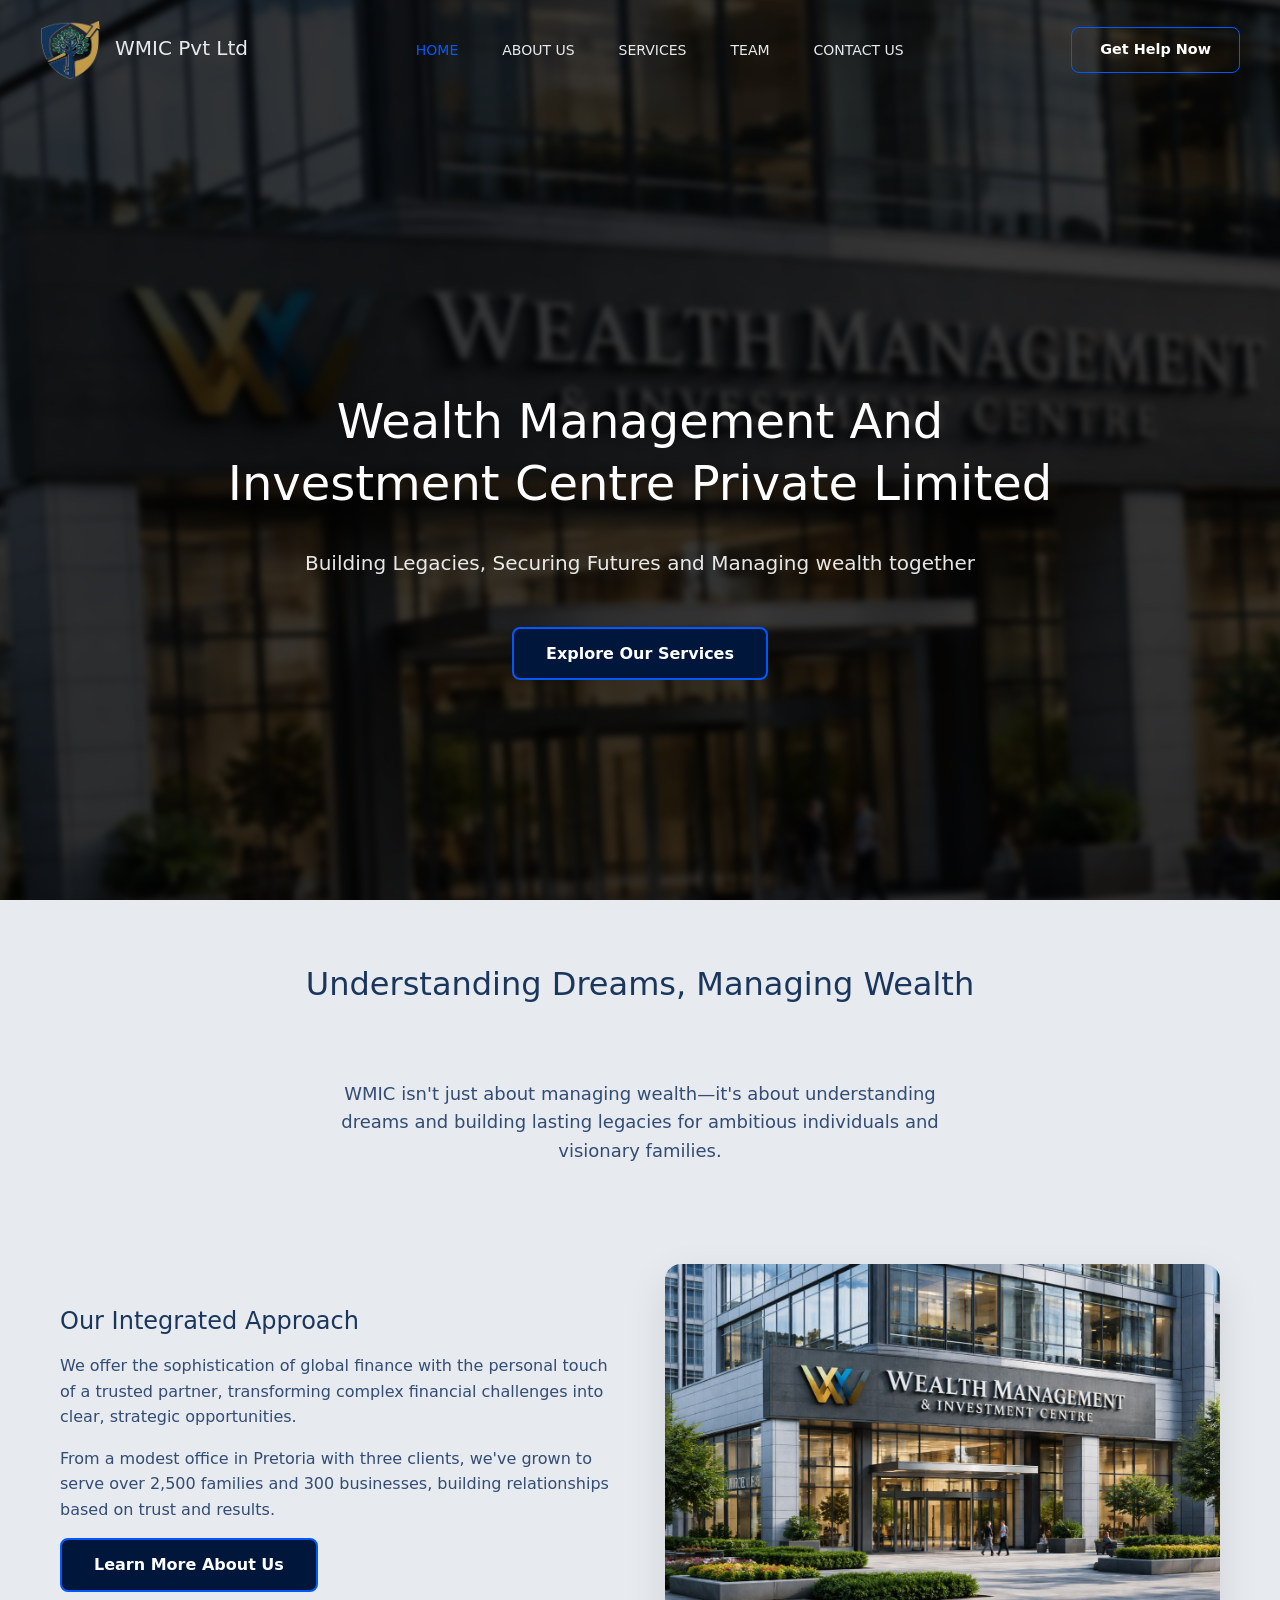
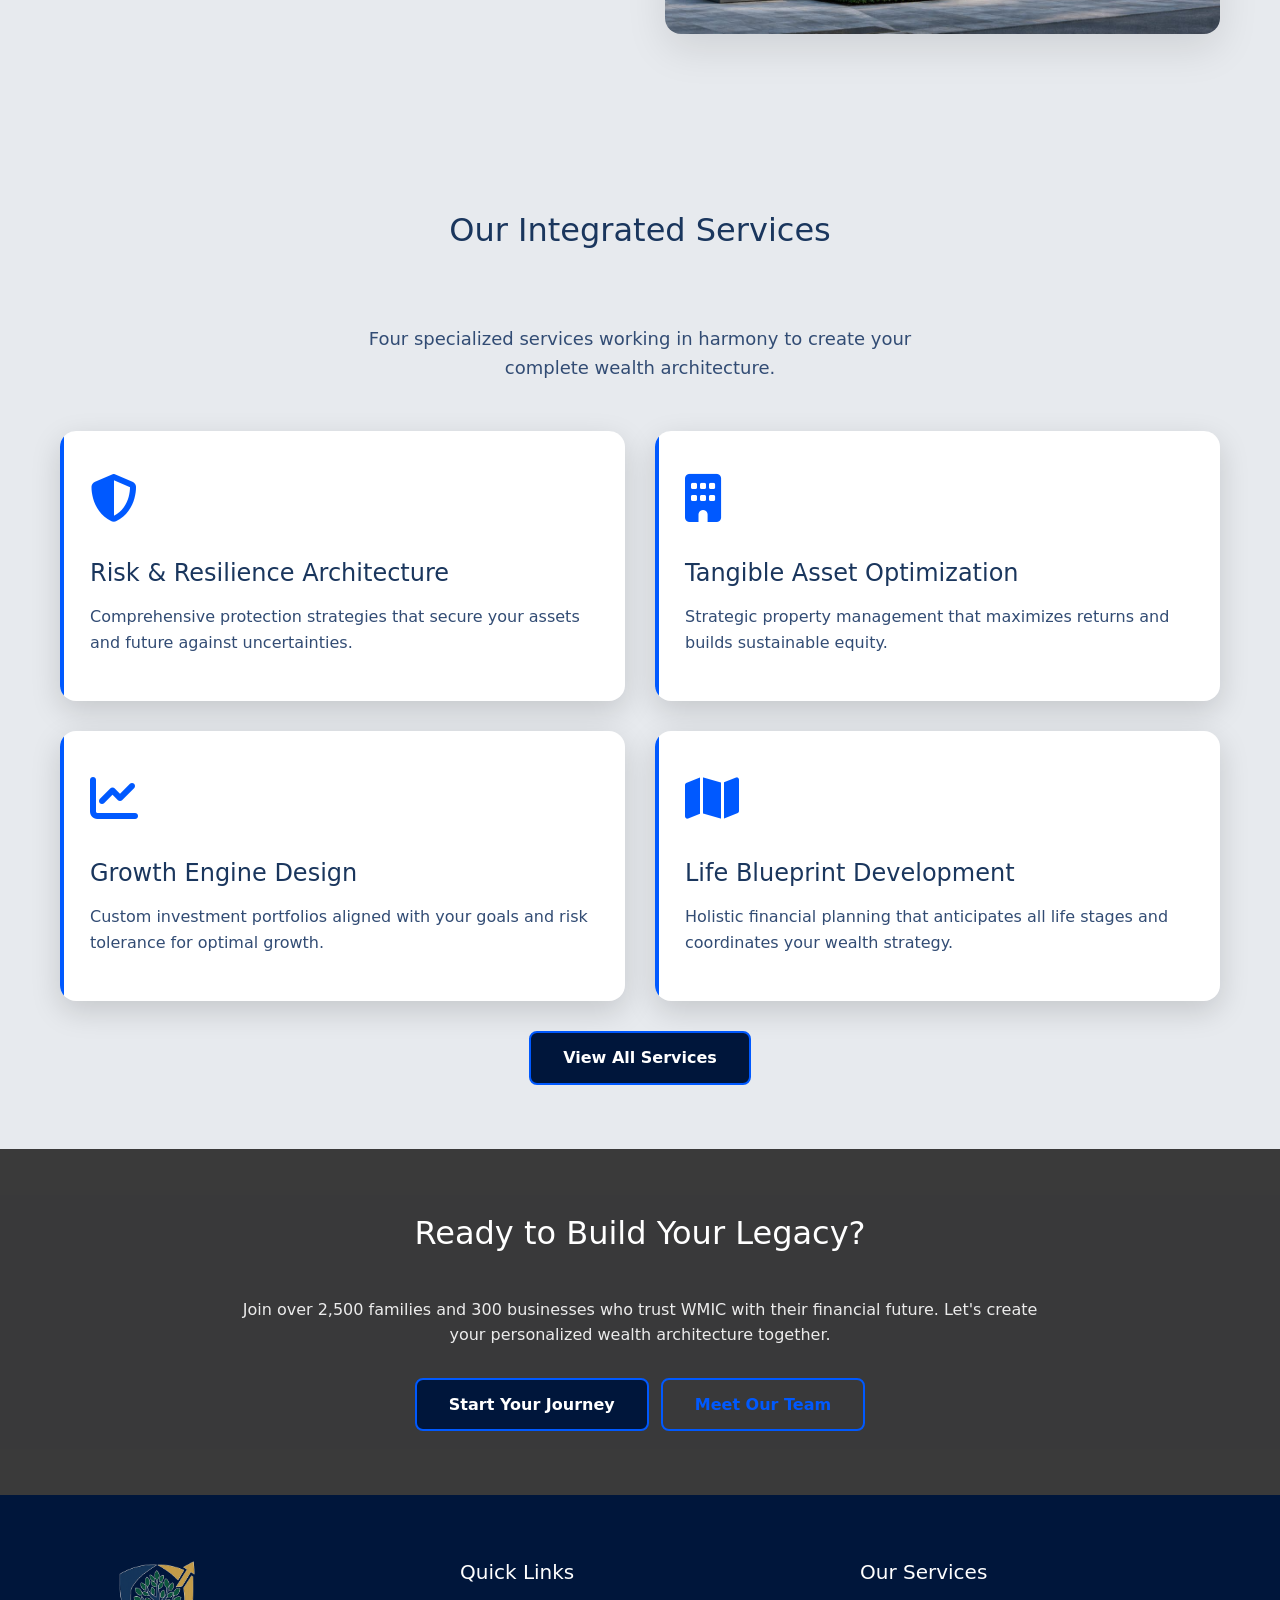
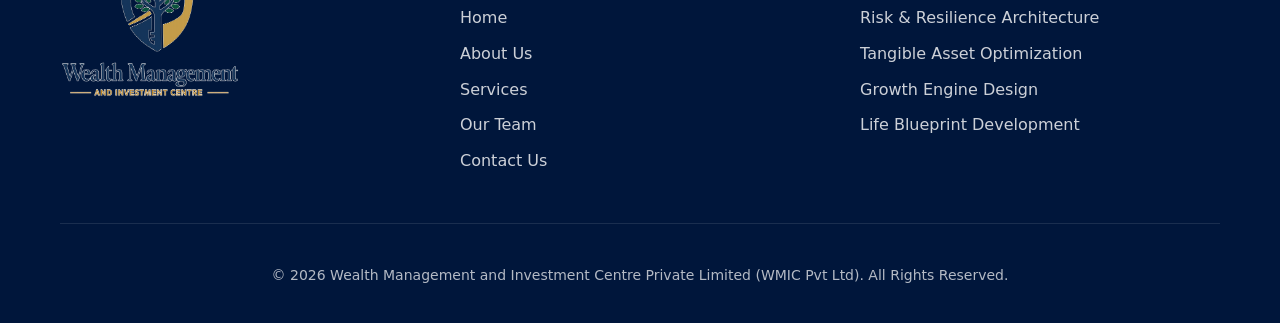
==== commit ea47c182: "removed the curves" ====
--- a/index.html
+++ b/index.html
@@ -126,7 +126,7 @@
     </section>
 
     <!-- CTA Section -->
-    <section class="section cta-hero">
+    <section class="cta-hero">
         <div class="container">
             <div class="cta-content text-center cta-content-center">
                 <h2 class="text-white">Ready to Build Your Legacy?</h2>
--- a/styles.css
+++ b/styles.css
@@ -260,17 +260,16 @@
     z-index: -1;
 }
 .hero::after {
-  content: "";
-  position: absolute;
-  inset: 0;
-  background: rgba(0, 0, 0, 0.77);
-  z-index: -1;
+    content: "";
+    position: absolute;
+    inset: 0;
+    background: rgba(0, 0, 0, 0.77);
+    z-index: -1;
 }
 .hero.curved-bottom {
     border-bottom-left-radius: 50% 20%;
     border-bottom-right-radius: 50% 20%;
 }
-
 .cta-hero {
     position: relative;
     padding: var(--space-xl) 0;
@@ -299,6 +298,11 @@
     background: rgba(0, 0, 0, 0.77);
     z-index: -1;
 }
+
+.cta-hero .cta-content {
+    position: relative;
+    z-index: 2;
+}
 .hero-content {
     max-width: 900px;
     margin: 0 auto;
@@ -334,7 +338,9 @@
 }
 .section {
     padding: var(--space-xl) 0;
-    
+    position: relative;
+    background: var(--primary-silver);
+    overflow: hidden;
 }
 
 .section-header {
@@ -727,18 +733,6 @@
     padding-top: 100px;
 }
 
-.cta-section-center {
-    text-align: center;
-    margin-top: 50px;
-}
-
-.cta-buttons-flex {
-    display: flex;
-    gap: 20px;
-    justify-content: center;
-    margin-top: 20px;
-}
-
 .btn-gold {
     background-color: var(--accent-gold);
 }
@@ -766,30 +760,6 @@
 .faq-item p {
     display: none;
     margin-top: 15px;
-}
-
-.cta-bg-image {
-    position: relative;
-    overflow: hidden;
-    min-height: 400px;
-    display: flex;
-    align-items: center;
-    color: var(--white);
-    background: url('assets/team.jpg') center/cover no-repeat;
-}
-
-.cta-bg-image::before {
-    content: "";
-    position: absolute;
-    inset: 0;
-    background: url('assets/company.jpg') center / cover no-repeat;
-    z-index: -1;
-    filter: blur(3px);
-}
-
-.cta-bg-image .container {
-    position: relative;
-    z-index: 2;
 }
 
 .integration-benefits {
@@ -859,59 +829,3 @@
     margin-right: 10px;
 }
 
-.cta-overlay {
-    position: relative;
-    overflow: hidden;
-    min-height: 400px;
-    display: flex;
-    align-items: center;
-    color: var(--white);
-}
-
-.cta-overlay::before {
-    content: "";
-    position: absolute;
-    inset: 0;
-    background: url('assets/company.jpg') center/cover no-repeat;
-    filter: blur(3px);
-    transform: scale(1.1);
-    z-index: -2;
-}
-
-.cta-overlay::after {
-    content: "";
-    position: absolute;
-    inset: 0;
-    background: rgba(0, 0, 0, 0.77);
-    z-index: -1;
-}
-
-.cta-overlay .container {
-    position: relative;
-    z-index: 1;
-}
-
-.mt-3 {
-    margin-top: 2rem;
-}
-
-.text-center-custom {
-    max-width: 800px;
-    margin: 30px auto;
-}
-
-.cta-overlay-bg {
-    position: absolute;
-    inset: 0;
-    background: url('assets/company.jpg') center/cover no-repeat;
-    filter: blur(3px);
-    transform: scale(1.1);
-    z-index: -2;
-}
-
-.cta-overlay-overlay {
-    position: absolute;
-    inset: 0;
-    background: rgba(0, 0, 0, 0.77);
-    z-index: -1;
-}
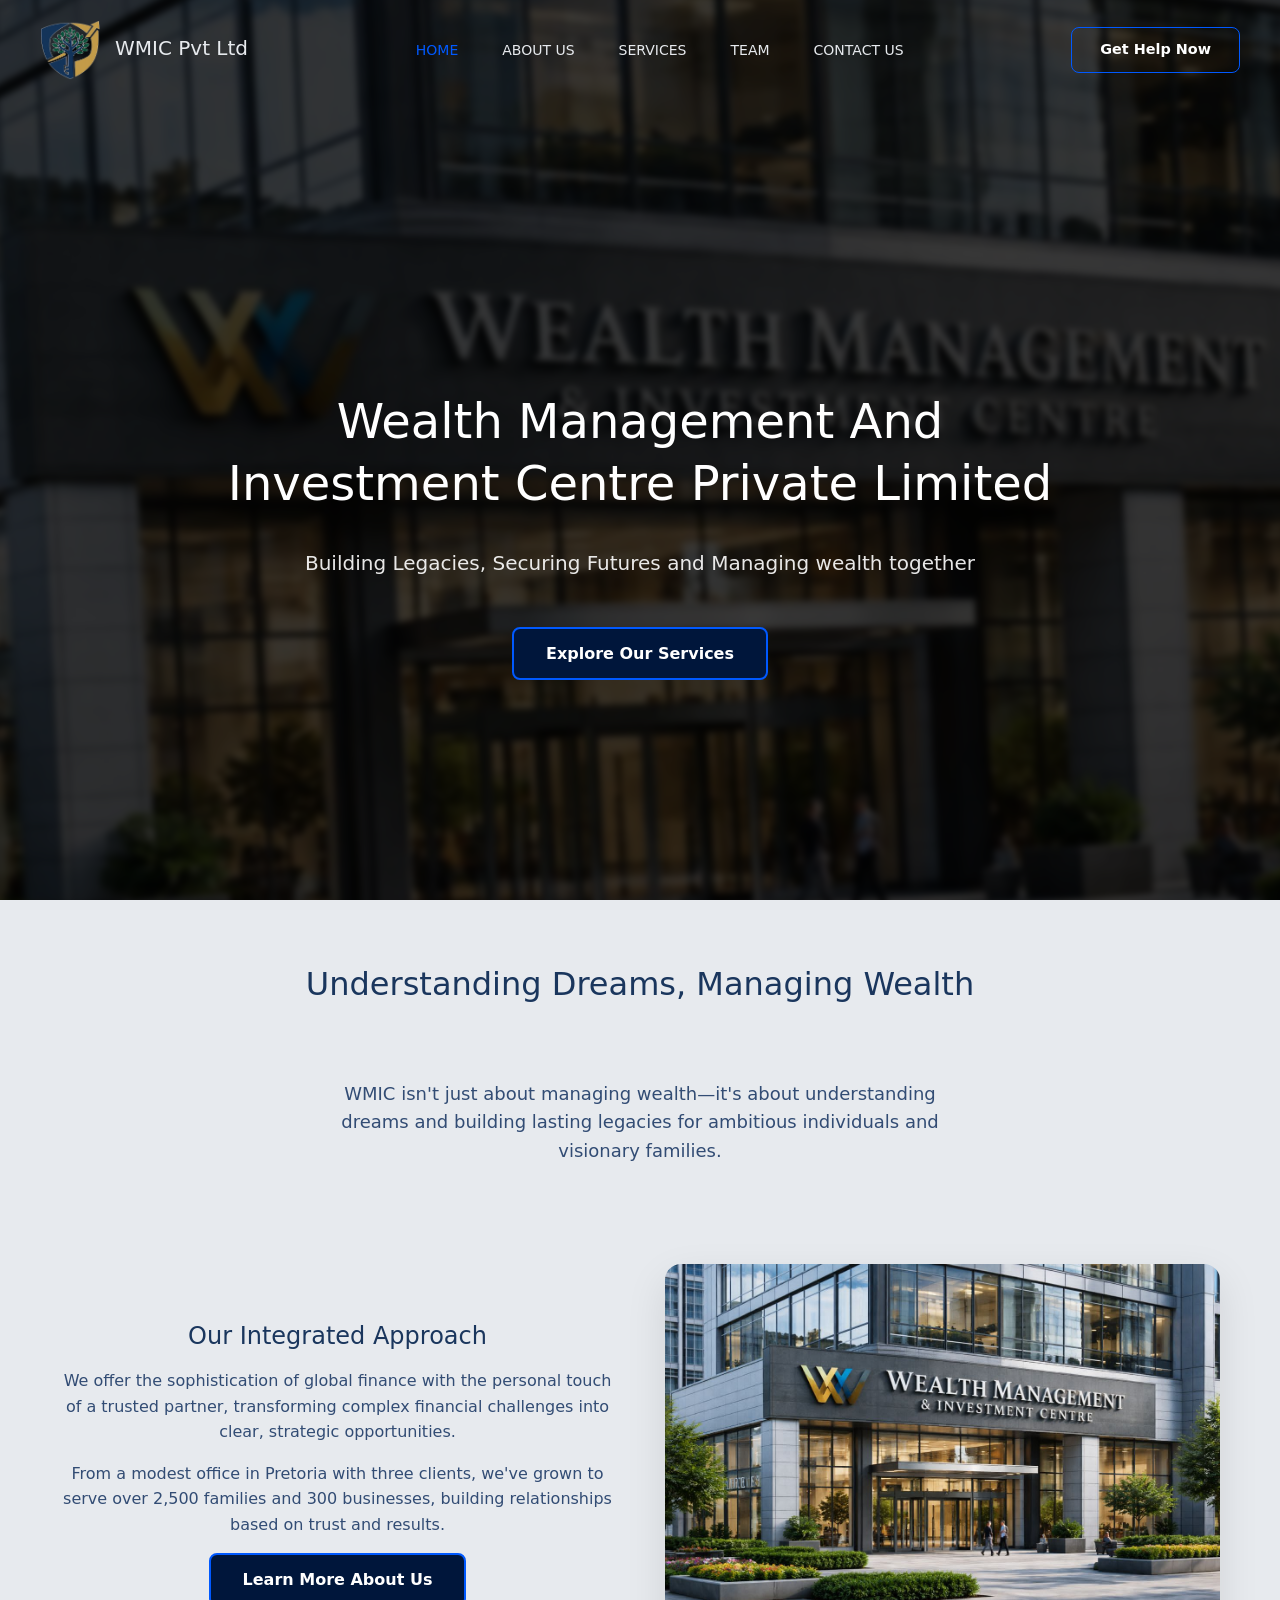
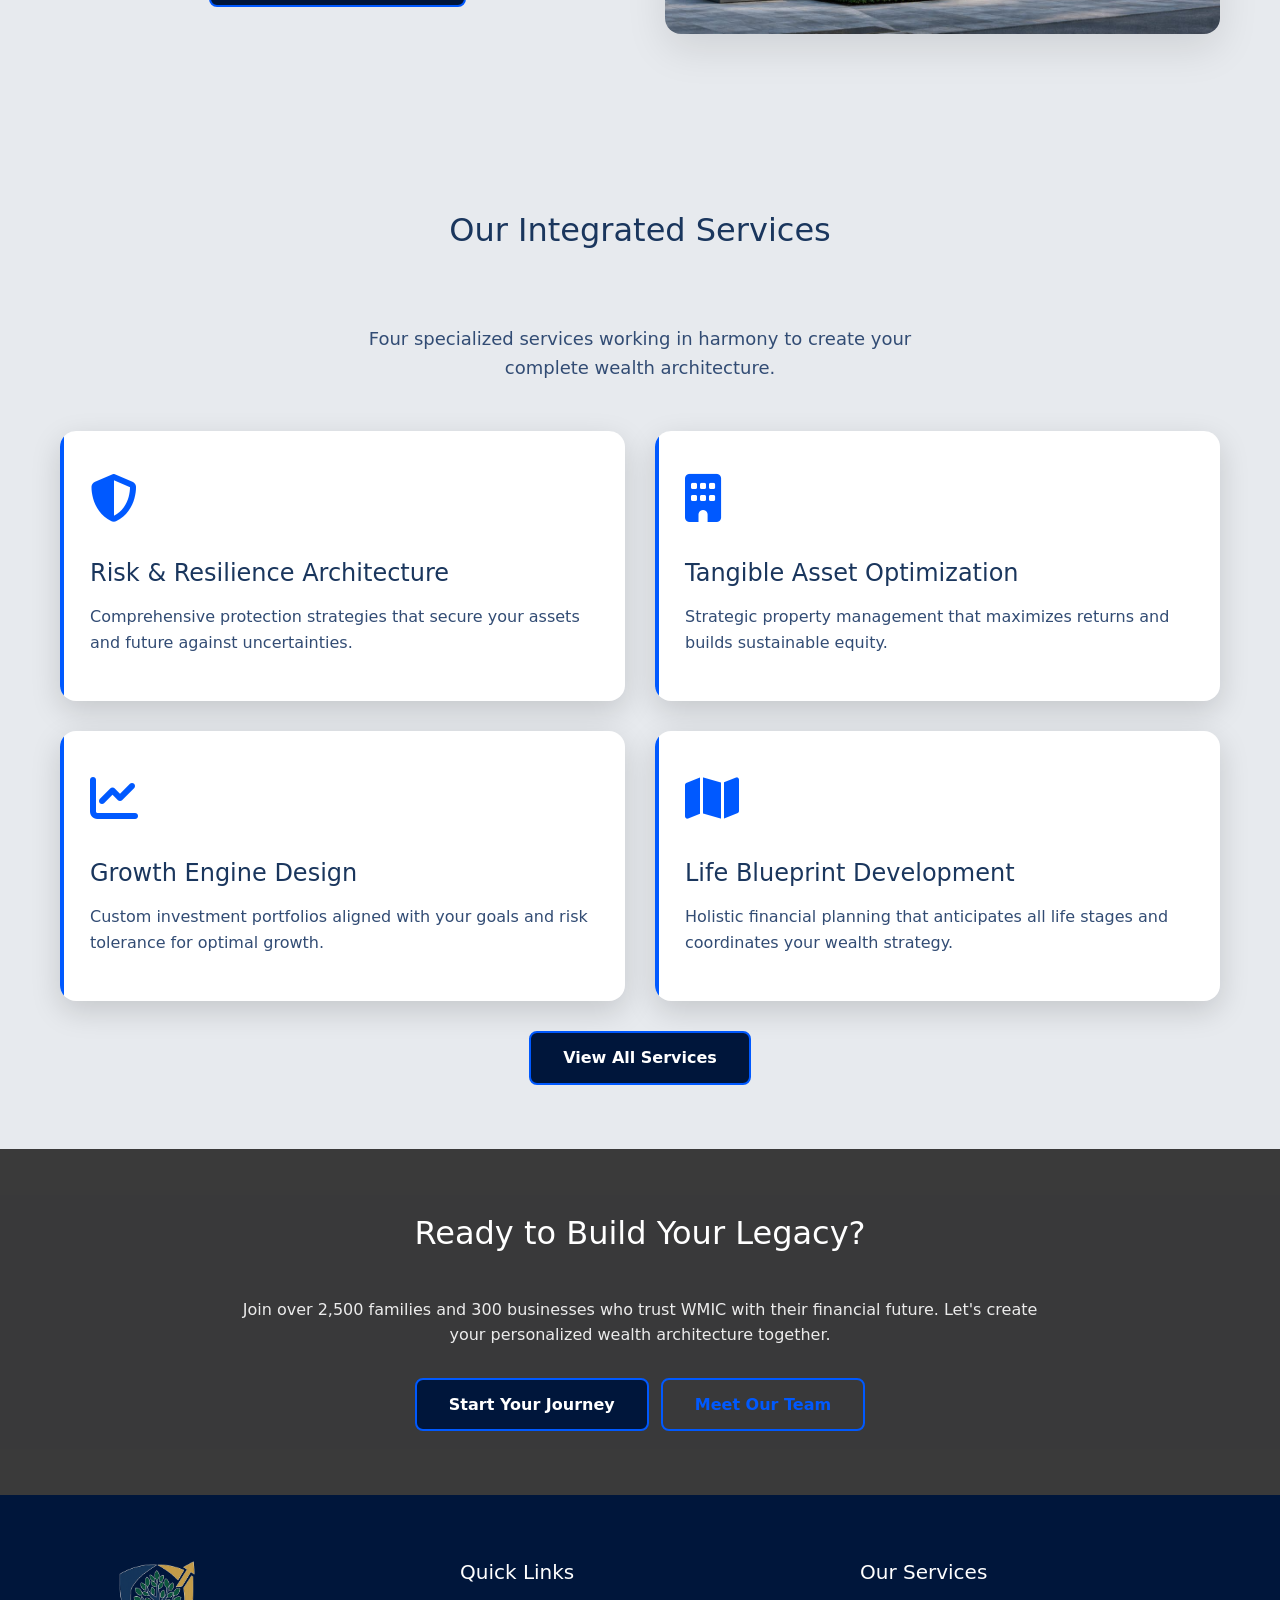
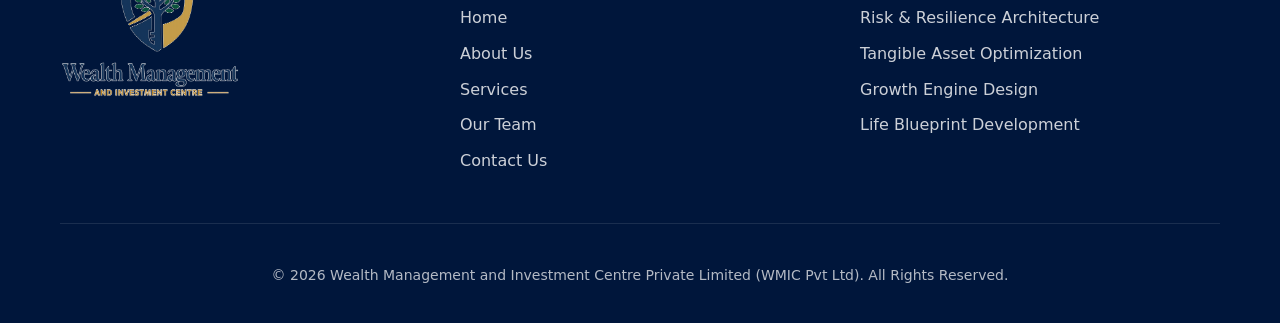
==== commit a55420ca: "centered a button in mobile view" ====
--- a/index.html
+++ b/index.html
@@ -62,7 +62,7 @@
             </div>
             
             <div class="content-grid content-grid-layout">
-                <div class="content-text fade-in">
+                <div class="content-text fade-in text-center mt-3">
                     <h3>Our Integrated Approach</h3>
                     <p>We offer the sophistication of global finance with the personal touch of a trusted partner, transforming complex financial challenges into clear, strategic opportunities.</p>
                     <p>From a modest office in Pretoria with three clients, we've grown to serve over 2,500 families and 300 businesses, building relationships based on trust and results.</p>
--- a/styles.css
+++ b/styles.css
@@ -104,6 +104,9 @@
 .header.scrolled .btn-header:hover {
     background-color: var(--accent-gold);
 }
+.header.scrolled .nav-link.active {
+    color: var(--accent-gold);
+} 
 
 .header-container {
     display: flex;
@@ -829,3 +832,29 @@
     margin-right: 10px;
 }
 
+.cta-section {
+    background: var(--white);
+    padding: 40px;
+    border-radius: var(--radius-lg);
+    box-shadow: 0 10px 30px rgba(0, 0, 0, 0.1);
+    margin-top: 40px;
+    text-align: center;
+}
+
+.cta-section-center {
+    max-width: 600px;
+    margin: 40px auto 0;
+}
+
+.cta-buttons-flex {
+    display: flex;
+    gap: 15px;
+    justify-content: center;
+    align-items: center;
+    margin-top: 25px;
+}
+
+.cta-buttons-flex .btn {
+    margin: 0;
+}
+
--- a/responsive.css
+++ b/responsive.css
@@ -238,5 +238,24 @@
     .content-visual{
         display: none;
     }
-}
-
+    
+    .cta-section {
+        padding: 30px 20px;
+        margin-top: 30px;
+    }
+    
+    .cta-section-center {
+        margin: 30px auto 0;
+    }
+    
+    .cta-buttons-flex {
+        flex-direction: column;
+        gap: 12px;
+    }
+    
+    .cta-buttons-flex .btn {
+        width: 100%;
+        max-width: 280px;
+    }
+}
+
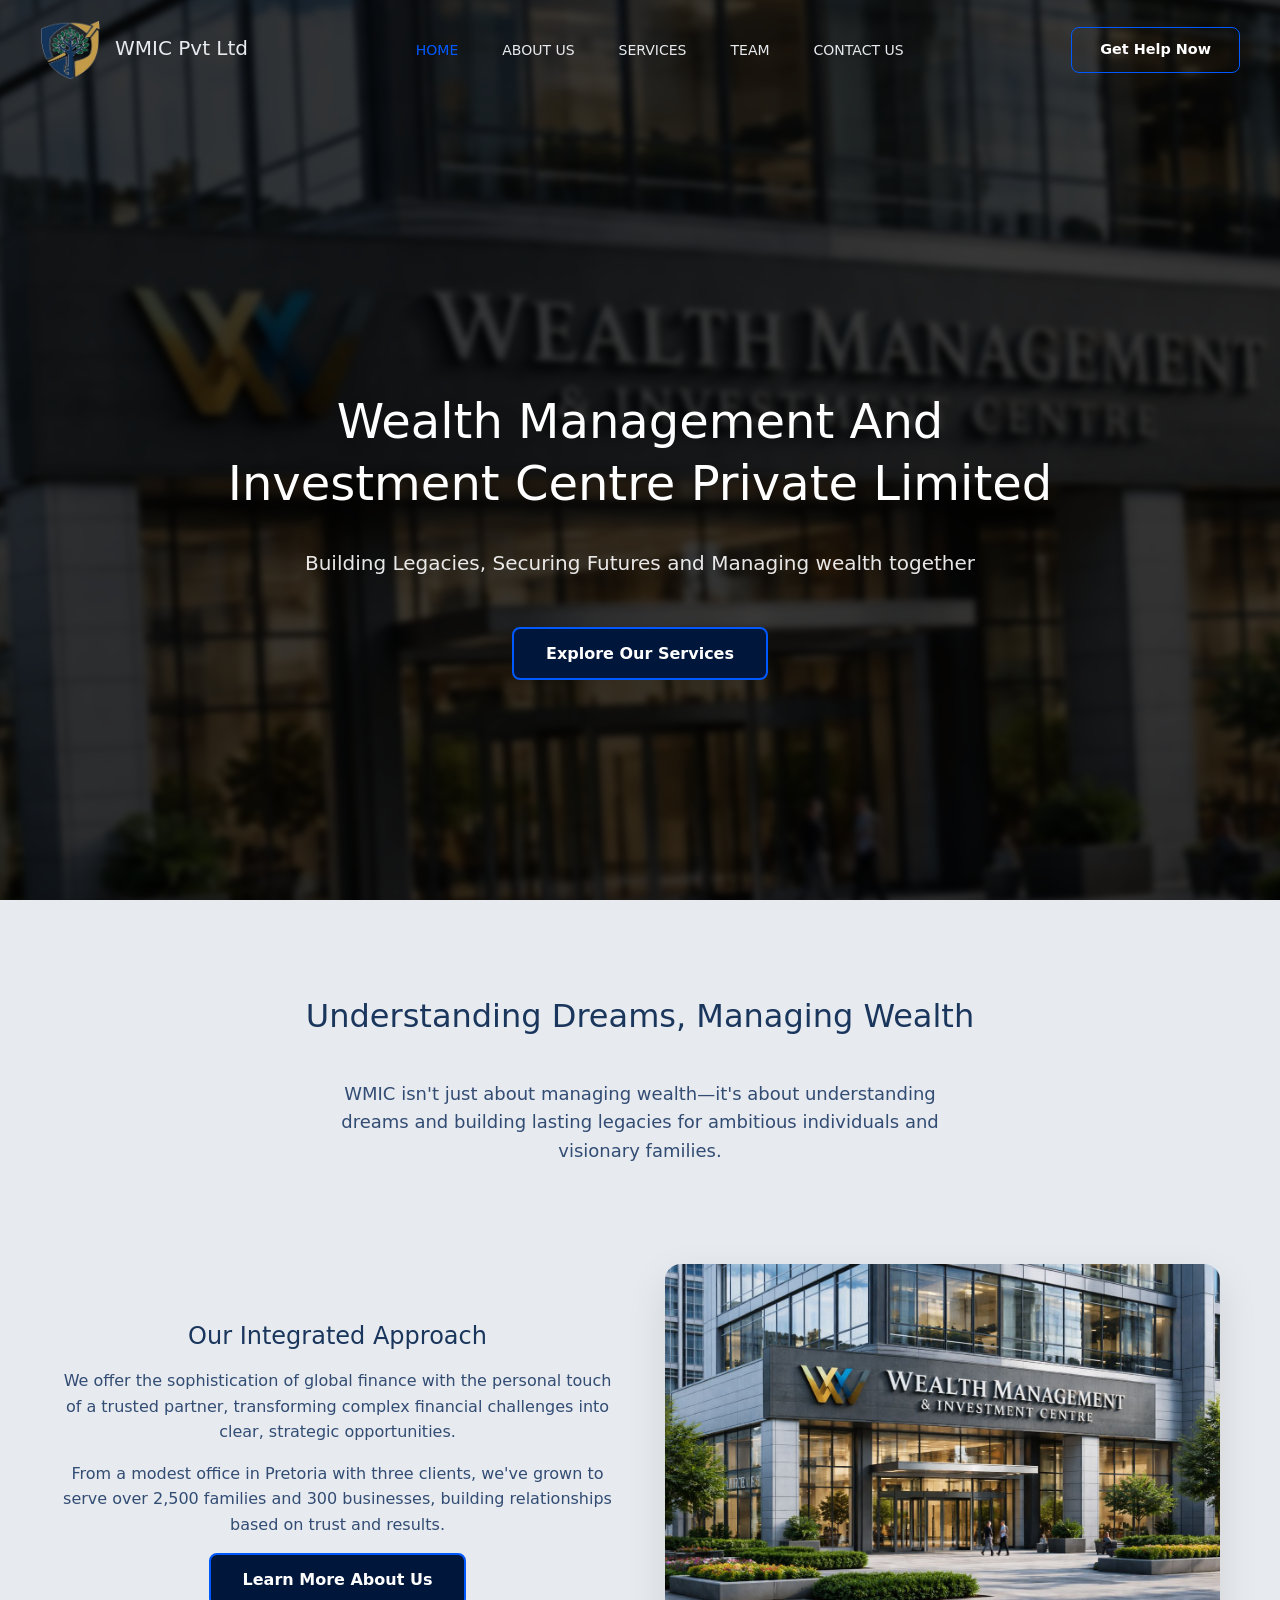
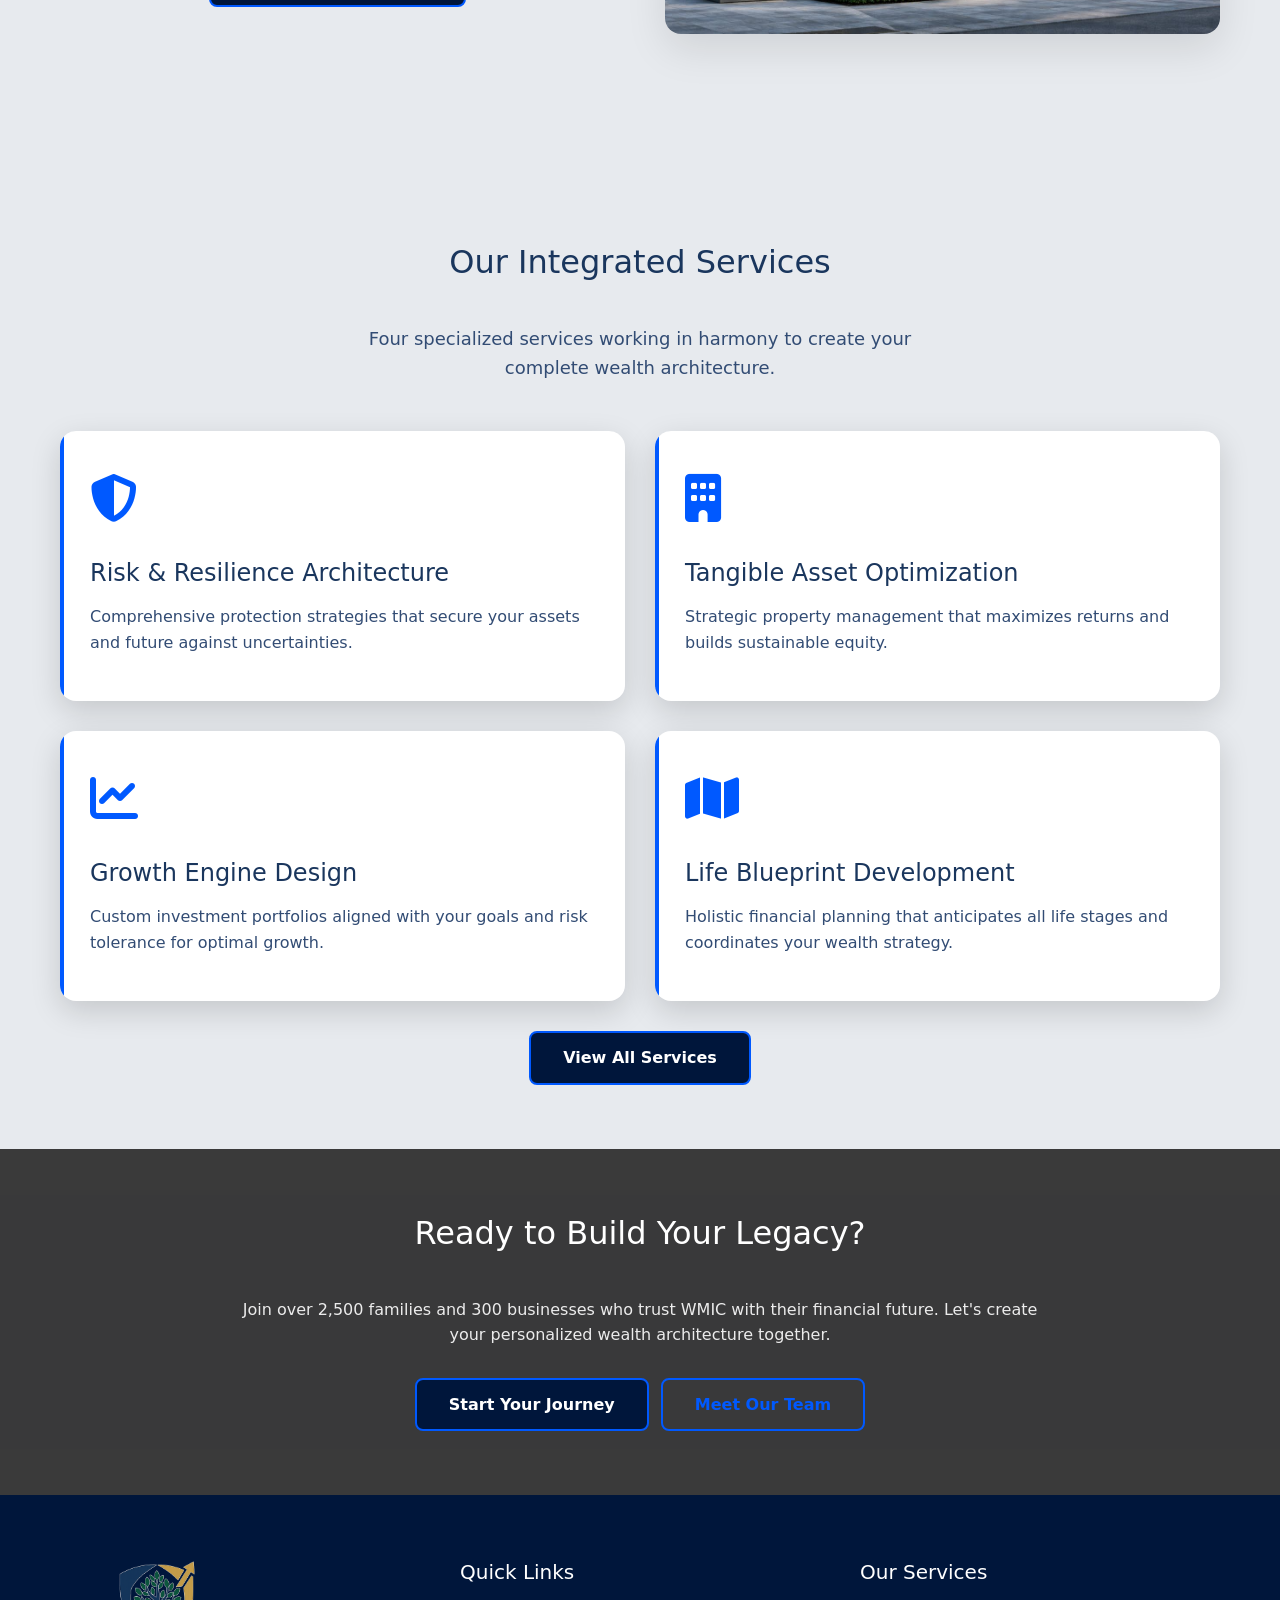
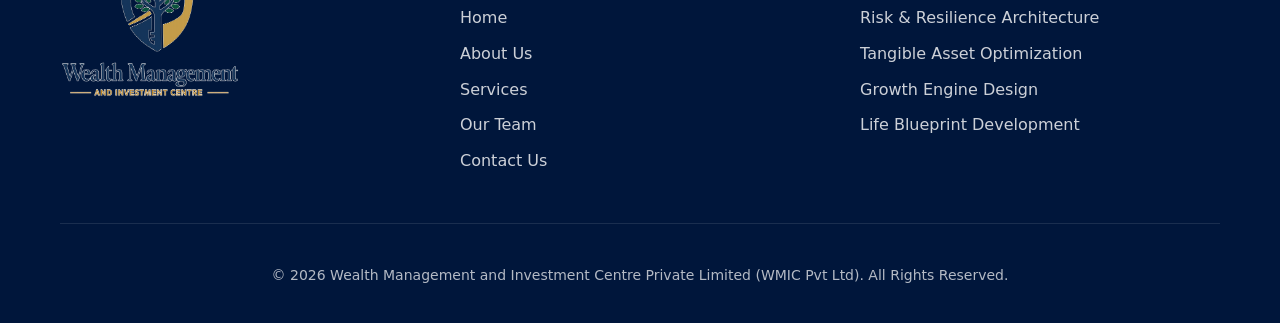
==== commit 45bb5630: "Added SEO" ====
--- a/index.html
+++ b/index.html
@@ -3,8 +3,8 @@
 <head>
     <meta charset="UTF-8">
     <meta name="viewport" content="width=device-width, initial-scale=1.0">
-    <meta name="description" content="WMIC Pvt Ltd - Building Legacies, Securing Futures through integrated wealth management solutions since 2017.">
-    <title>WMIC Pvt Ltd | Building Legacies, Securing Futures</title>
+    <meta name="description" content="WMIC Pvt Ltd provides integrated wealth management, insurance, property and investment solutions to individuals and businesses in South Africa.">
+    <title>WMIC Pvt Ltd | Integrated Wealth Management & Investment Solutions</title>
     <link rel="stylesheet" href="styles.css">
     <link rel="stylesheet" href="hero.css">
     <link rel="stylesheet" href="responsive.css">
--- a/styles.css
+++ b/styles.css
@@ -348,11 +348,13 @@
 
 .section-header {
     text-align: center;
-    margin-bottom: var(--space-lg);
+    margin-bottom: var(--space-md);
+    margin-top: var(--space-md);
 }
 
 .section-header h2 {
     display: inline-block;
+    margin-bottom: 0;
 }
 .image-placeholder{
     height: 300px; 
@@ -363,6 +365,11 @@
     justify-content: center; 
     box-shadow: 1px 1px 1px 1px rgba(0, 47, 255, 0.45);
 }
+
+.image-placeholder i {
+    font-size: 6rem;
+    color: var(--accent-gold);
+}
 .section-header p {
     max-width: 600px;
     margin: var(--space-md) auto;
